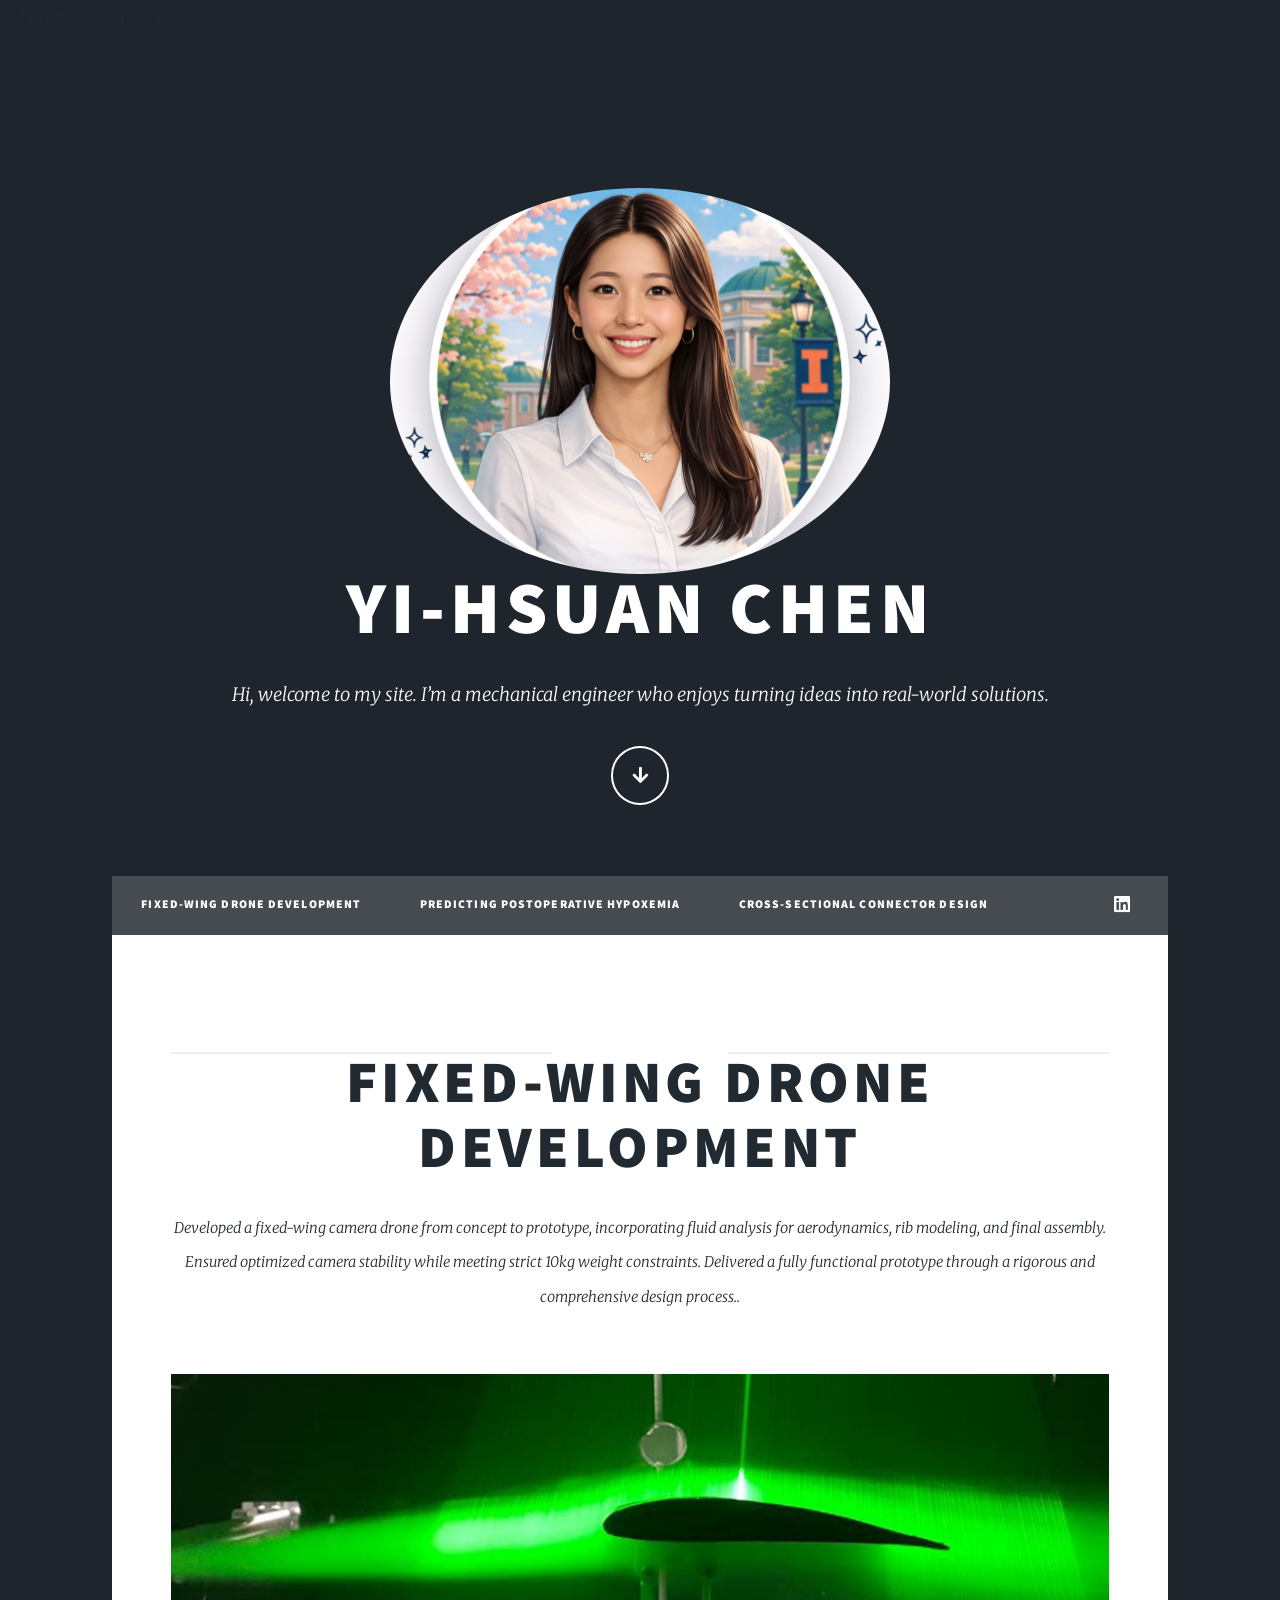
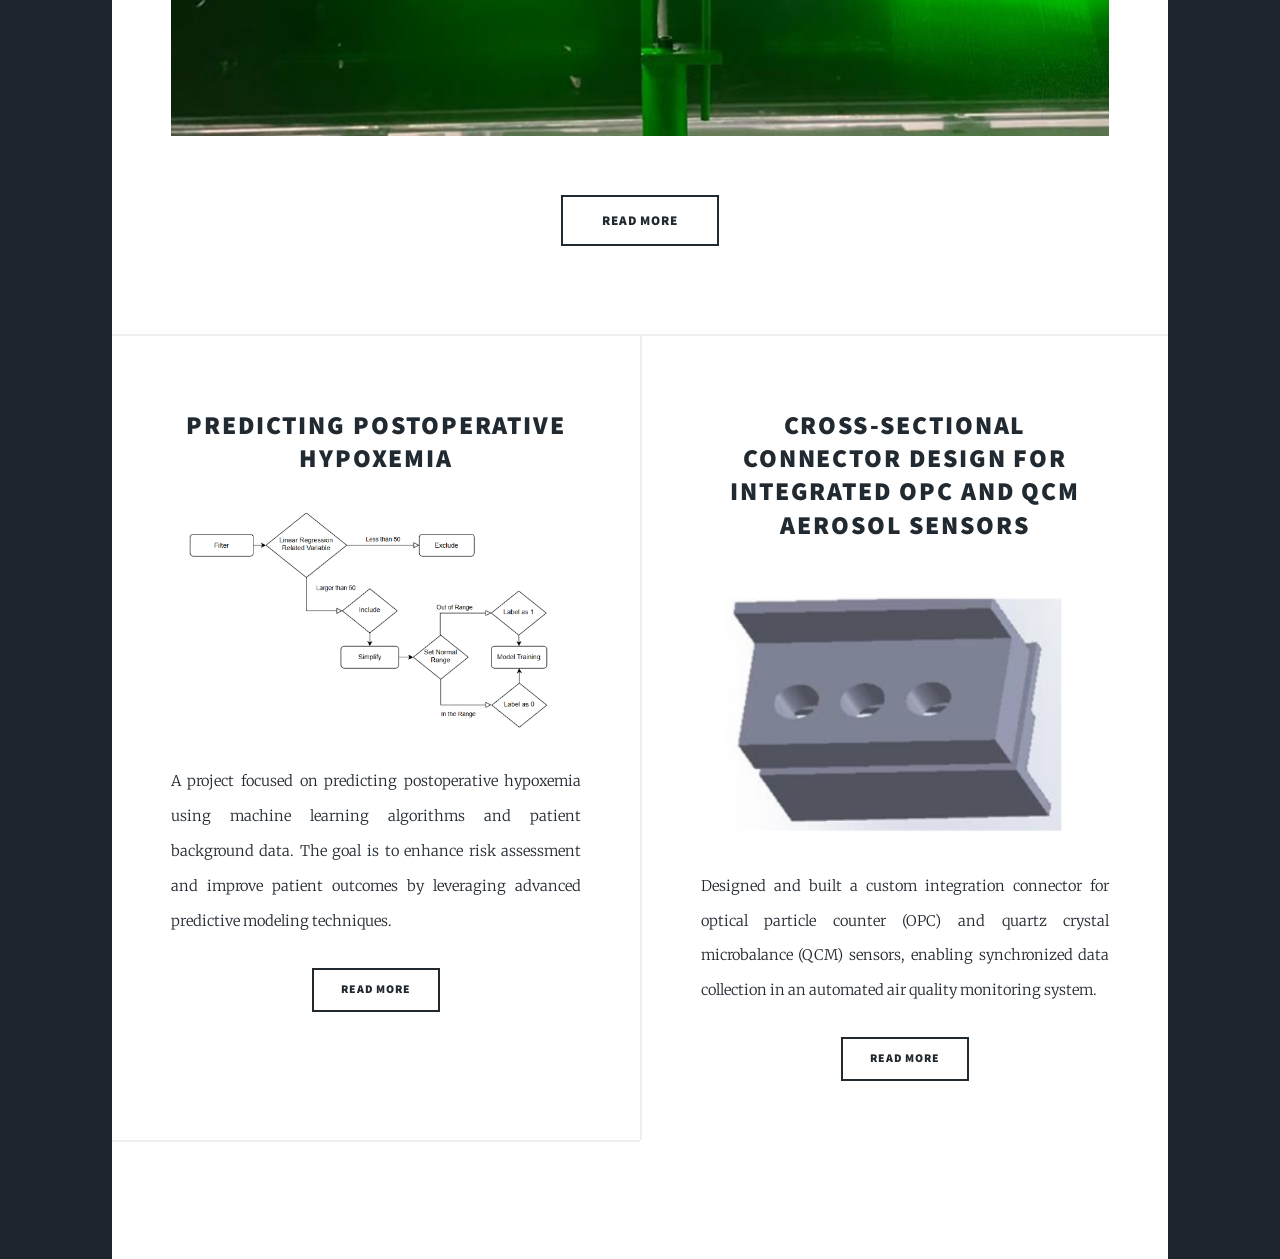
==== index.html @ 24dfb894 "Add files via upload updated" ====
<!DOCTYPE HTML>
<!--
	Massively by HTML5 UP
	html5up.net | @ajlkn
	Free for personal and commercial use under the CCA 3.0 license (html5up.net/license)
-->
Sed magna ipsum faucibus<html>
	<head>
		<title>Massively by HTML5 UP</title>
		<meta charset="utf-8" />
		<meta name="viewport" content="width=device-width, initial-scale=1, user-scalable=no" />
		<link rel="stylesheet" href="assets/css/main.css" />
		<noscript><link rel="stylesheet" href="assets/css/noscript.css" /></noscript>
	</head>
	<body class="is-preload">

		<!-- Wrapper -->

	

				<!-- Intro -->
					<div id="intro">
						<img src="images/me.png" alt="Your Photo" style="width: 500px; height: auto; border-radius: 50%;" />
						<h1>Yi-Hsuan Chen<br />
						</h1>
						<p>Hi, welcome to my site. I’m a mechanical engineer who enjoys turning ideas into real-world solutions. </p>
						<ul class="actions">
							<li><a href="#header" class="button icon solid solo fa-arrow-down scrolly">Continue</a></li>
						</ul>
					</div>

				<!-- Header -->
					<header id="header">
					</header>

				<!-- Nav -->
					<nav id="nav">
						<ul class="links">
							<li><a href="drone.html">Fixed-Wing Drone Development</a></li>
							<li><a href="data.html">Predicting Postoperative Hypoxemia</a></li>
							<li><a href="sensor.html">Cross-Sectional Connector Design</a></li>
						</ul>
						<ul class="icons">
							<li><a href="https://www.linkedin.com/in/yihsuan0chen/" class="icon brands fa-linkedin"><span class="label">Twitter</span></a></li>

						</ul>
					</nav>

				<!-- Main -->
					<div id="main">

						<!-- Featured Post -->
							<article class="post featured">
								<header class="major">
									<span class="date"></span>
									<h2><a href="#">Fixed-Wing Drone Development
										<br />
									</a></h2>
									<p>Developed a fixed-wing camera drone from concept to prototype, incorporating fluid analysis for aerodynamics, rib modeling, and final assembly. Ensured optimized camera stability while meeting strict 10kg weight constraints. Delivered a fully functional prototype through a rigorous and comprehensive design process..</p>
								</header>
								<a href="#" class="image main"><img src="images/pic06(08).png" alt="" /></a>
								<ul class="actions special">
									<li><a href="drone.html" class="button large">Read More</a></li>
								</ul>
							</article>

						<!-- Posts -->
							<section class="posts">
								<article>
									<header>
										<span class="date"></span>
										<h2><a href="#">Predicting Postoperative Hypoxemia<br />
									</a></h2>
									</header>
									<a href="#" class="image fit"><img src="images/pic08.png" alt="" /></a>
									<p>A project focused on predicting postoperative hypoxemia using machine learning algorithms and patient background data. The goal is to enhance risk assessment and improve patient outcomes by leveraging advanced predictive modeling techniques.</p>
									<ul class="actions special">
										<li><a href="data.html" class="button">Read More</a></li>
									</ul>
								</article>
								<article>
									<header>
										<span class="date"></span>
										<h2><a href="#">Cross-Sectional Connector Design for Integrated OPC and QCM Aerosol Sensors
											<br />
										</a></h2>
									</header>
									<a href="#" class="image fit"><img src="images/connector.png" alt="" /></a>
									<p>Designed and built a custom integration connector for optical particle counter (OPC) and quartz crystal microbalance (QCM) 
										sensors, enabling synchronized data collection in an automated air quality monitoring system. </p>
									<ul class="actions special">
										<li><a href="sensor.html" class="button">Read More</a></li>
									</ul>
								</article>
								<article>
									
							</section>



					</div>

				

		<!-- Scripts -->
			<script src="assets/js/jquery.min.js"></script>
			<script src="assets/js/jquery.scrollex.min.js"></script>
			<script src="assets/js/jquery.scrolly.min.js"></script>
			<script src="assets/js/browser.min.js"></script>
			<script src="assets/js/breakpoints.min.js"></script>
			<script src="assets/js/util.js"></script>
			<script src="assets/js/main.js"></script>

	</body>
</html>
---- assets/css/main.css ----
@import url(fontawesome-all.min.css);
@import url("https://fonts.googleapis.com/css?family=Merriweather:300,700,300italic,700italic|Source+Sans+Pro:900");

/*
	Massively by HTML5 UP
	html5up.net | @ajlkn
	Free for personal and commercial use under the CCA 3.0 license (html5up.net/license)
*/

html, body, div, span, applet, object,
iframe, h1, h2, h3, h4, h5, h6, p, blockquote,
pre, a, abbr, acronym, address, big, cite,
code, del, dfn, em, img, ins, kbd, q, s, samp,
small, strike, strong, sub, sup, tt, var, b,
u, i, center, dl, dt, dd, ol, ul, li, fieldset,
form, label, legend, table, caption, tbody,
tfoot, thead, tr, th, td, article, aside,
canvas, details, embed, figure, figcaption,
footer, header, hgroup, menu, nav, output, ruby,
section, summary, time, mark, audio, video {
	margin: 0;
	padding: 0;
	border: 0;
	font-size: 100%;
	font: inherit;
	vertical-align: baseline;}

article, aside, details, figcaption, figure,
footer, header, hgroup, menu, nav, section {
	display: block;}

body {
	line-height: 1;
}

ol, ul {
	list-style: none;
}

blockquote, q {
	quotes: none;
}

	blockquote:before, blockquote:after, q:before, q:after {
		content: '';
		content: none;
	}

table {
	border-collapse: collapse;
	border-spacing: 0;
}

body {
	-webkit-text-size-adjust: none;
}

mark {
	background-color: transparent;
	color: inherit;
}

input::-moz-focus-inner {
	border: 0;
	padding: 0;
}

input, select, textarea {
	-moz-appearance: none;
	-webkit-appearance: none;
	-ms-appearance: none;
	appearance: none;
}

/* Basic */

	@-ms-viewport {
		width: device-width;
	}

	body {
		-ms-overflow-style: scrollbar;
	}

	@media screen and (max-width: 480px) {

		html, body {
			min-width: 320px;
		}

	}

	html {
		box-sizing: border-box;
	}

	*, *:before, *:after {
		box-sizing: inherit;
	}

	body {
		background-color: #1e252d;
	}

		body.is-preload *, body.is-preload *:before, body.is-preload *:after {
			-moz-animation: none !important;
			-webkit-animation: none !important;
			-ms-animation: none !important;
			animation: none !important;
			-moz-transition: none !important;
			-webkit-transition: none !important;
			-ms-transition: none !important;
			transition: none !important;
		}

/* Type */

	html {
		font-size: 16pt;
	}

		@media screen and (max-width: 1680px) {

			html {
				font-size: 12pt;
			}

		}

		@media screen and (max-width: 1280px) {

			html {
				font-size: 11pt;
			}

		}

		@media screen and (max-width: 360px) {

			html {
				font-size: 10pt;
			}

		}

	body {
		color: #212931;
	}

	body, input, select, textarea {
		font-family: "Merriweather", Georgia, serif;
		font-weight: 300;
		font-size: 1rem;
		line-height: 2.375;
	}

	a {
		-moz-transition: color 0.2s ease-in-out, background-color 0.2s ease-in-out, border-color 0.2s ease-in-out, box-shadow 0.2s ease-in-out;
		-webkit-transition: color 0.2s ease-in-out, background-color 0.2s ease-in-out, border-color 0.2s ease-in-out, box-shadow 0.2s ease-in-out;
		-ms-transition: color 0.2s ease-in-out, background-color 0.2s ease-in-out, border-color 0.2s ease-in-out, box-shadow 0.2s ease-in-out;
		transition: color 0.2s ease-in-out, background-color 0.2s ease-in-out, border-color 0.2s ease-in-out, box-shadow 0.2s ease-in-out;
		border-bottom: dotted 1px;
		text-decoration: none;
	}

		a:hover {
			border-bottom-color: transparent;
		}

	strong, b {
		font-weight: 600;
	}

	em, i {
		font-style: italic;
	}

	p {
		text-align: justify;
		margin: 0 0 2rem 0;
	}

	h1, h2, h3, h4, h5, h6 {
		font-family: "Source Sans Pro", Helvetica, sans-serif;
		font-weight: 900;
		line-height: 1.5;
		letter-spacing: 0.075em;
		text-transform: uppercase;
		margin: 0 0 1rem 0;
	}

		h1 a, h2 a, h3 a, h4 a, h5 a, h6 a {
			border-bottom: 0;
			color: inherit;
			text-decoration: none;
		}

	h1 {
		font-size: 4rem;
		line-height: 1.1;
		margin: 0 0 2rem 0;
	}

	h2 {
		font-size: 1.75rem;
		line-height: 1.3;
		margin: 0 0 1.5rem 0;
	}

	h3 {
		font-size: 1.25rem;
		margin: 0 0 1.5rem 0;
	}

	h4 {
		font-size: 1rem;
	}

	h5 {
		font-size: 0.9rem;
	}

	h6 {
		font-size: 0.8rem;
	}

	sub {
		font-size: 0.8rem;
		position: relative;
		top: 0.5rem;
	}

	sup {
		font-size: 0.8rem;
		position: relative;
		top: -0.5rem;
	}

	blockquote {
		border-left: solid 4px;
		font-style: italic;
		margin: 0 0 2rem 0;
		padding: 0.5rem 0 0.5rem 2rem;
	}

	code {
		border: solid 2px;
		font-family: "Courier New", monospace;
		font-size: 0.9rem;
		margin: 0 0.25rem;
		padding: 0.25rem 0.65rem;
	}

	pre {
		-webkit-overflow-scrolling: touch;
		font-family: "Courier New", monospace;
		font-size: 0.9rem;
		margin: 0 0 2rem 0;
	}

		pre code {
			display: block;
			line-height: 1.75;
			padding: 1rem 1.5rem;
			overflow-x: auto;
		}

	hr {
		border: 0;
		border-bottom: solid 2px;
		margin: 3rem 0;
	}

		hr.major {
			margin: 5rem 0;
		}

	.align-left {
		text-align: left;
	}

	.align-center {
		text-align: center;
	}

	.align-right {
		text-align: right;
	}

	input, select, textarea {
		color: #212931;
	}

	a {
		color: #212931;
		border-bottom-color: rgba(33, 41, 49, 0.5);
	}

		a:hover {
			border-bottom-color: transparent;
			color: #18bfef !important;
		}

	strong, b {
		color: #212931;
	}

	h1, h2, h3, h4, h5, h6 {
		color: #212931;
	}

	blockquote {
		border-left-color: #eeeeee;
	}

	code {
		background: rgba(220, 220, 220, 0.25);
		border-color: #eeeeee;
	}

	hr {
		border-bottom-color: #eeeeee;
	}

/* Row */

	.row {
		display: flex;
		flex-wrap: wrap;
		box-sizing: border-box;
		align-items: stretch;
	}

		.row > * {
			box-sizing: border-box;
		}

		.row.gtr-uniform > * > :last-child {
			margin-bottom: 0;
		}

		.row.aln-left {
			justify-content: flex-start;
		}

		.row.aln-center {
			justify-content: center;
		}

		.row.aln-right {
			justify-content: flex-end;
		}

		.row.aln-top {
			align-items: flex-start;
		}

		.row.aln-middle {
			align-items: center;
		}

		.row.aln-bottom {
			align-items: flex-end;
		}

		.row > .imp {
			order: -1;
		}

		.row > .col-1 {
			width: 8.33333%;
		}

		.row > .off-1 {
			margin-left: 8.33333%;
		}

		.row > .col-2 {
			width: 16.66667%;
		}

		.row > .off-2 {
			margin-left: 16.66667%;
		}

		.row > .col-3 {
			width: 25%;
		}

		.row > .off-3 {
			margin-left: 25%;
		}

		.row > .col-4 {
			width: 33.33333%;
		}

		.row > .off-4 {
			margin-left: 33.33333%;
		}

		.row > .col-5 {
			width: 41.66667%;
		}

		.row > .off-5 {
			margin-left: 41.66667%;
		}

		.row > .col-6 {
			width: 50%;
		}

		.row > .off-6 {
			margin-left: 50%;
		}

		.row > .col-7 {
			width: 58.33333%;
		}

		.row > .off-7 {
			margin-left: 58.33333%;
		}

		.row > .col-8 {
			width: 66.66667%;
		}

		.row > .off-8 {
			margin-left: 66.66667%;
		}

		.row > .col-9 {
			width: 75%;
		}

		.row > .off-9 {
			margin-left: 75%;
		}

		.row > .col-10 {
			width: 83.33333%;
		}

		.row > .off-10 {
			margin-left: 83.33333%;
		}

		.row > .col-11 {
			width: 91.66667%;
		}

		.row > .off-11 {
			margin-left: 91.66667%;
		}

		.row > .col-12 {
			width: 100%;
		}

		.row > .off-12 {
			margin-left: 100%;
		}

		.row.gtr-0 {
			margin-top: 0;
			margin-left: 0rem;
		}

			.row.gtr-0 > * {
				padding: 0 0 0 0rem;
			}

			.row.gtr-0.gtr-uniform {
				margin-top: 0rem;
			}

				.row.gtr-0.gtr-uniform > * {
					padding-top: 0rem;
				}

		.row.gtr-25 {
			margin-top: 0;
			margin-left: -0.375rem;
		}

			.row.gtr-25 > * {
				padding: 0 0 0 0.375rem;
			}

			.row.gtr-25.gtr-uniform {
				margin-top: -0.375rem;
			}

				.row.gtr-25.gtr-uniform > * {
					padding-top: 0.375rem;
				}

		.row.gtr-50 {
			margin-top: 0;
			margin-left: -0.75rem;
		}

			.row.gtr-50 > * {
				padding: 0 0 0 0.75rem;
			}

			.row.gtr-50.gtr-uniform {
				margin-top: -0.75rem;
			}

				.row.gtr-50.gtr-uniform > * {
					padding-top: 0.75rem;
				}

		.row {
			margin-top: 0;
			margin-left: -1.5rem;
		}

			.row > * {
				padding: 0 0 0 1.5rem;
			}

			.row.gtr-uniform {
				margin-top: -1.5rem;
			}

				.row.gtr-uniform > * {
					padding-top: 1.5rem;
				}

		.row.gtr-150 {
			margin-top: 0;
			margin-left: -2.25rem;
		}

			.row.gtr-150 > * {
				padding: 0 0 0 2.25rem;
			}

			.row.gtr-150.gtr-uniform {
				margin-top: -2.25rem;
			}

				.row.gtr-150.gtr-uniform > * {
					padding-top: 2.25rem;
				}

		.row.gtr-200 {
			margin-top: 0;
			margin-left: -3rem;
		}

			.row.gtr-200 > * {
				padding: 0 0 0 3rem;
			}

			.row.gtr-200.gtr-uniform {
				margin-top: -3rem;
			}

				.row.gtr-200.gtr-uniform > * {
					padding-top: 3rem;
				}

		@media screen and (max-width: 1680px) {

			.row {
				display: flex;
				flex-wrap: wrap;
				box-sizing: border-box;
				align-items: stretch;
			}

				.row > * {
					box-sizing: border-box;
				}

				.row.gtr-uniform > * > :last-child {
					margin-bottom: 0;
				}

				.row.aln-left {
					justify-content: flex-start;
				}

				.row.aln-center {
					justify-content: center;
				}

				.row.aln-right {
					justify-content: flex-end;
				}

				.row.aln-top {
					align-items: flex-start;
				}

				.row.aln-middle {
					align-items: center;
				}

				.row.aln-bottom {
					align-items: flex-end;
				}

				.row > .imp-xlarge {
					order: -1;
				}

				.row > .col-1-xlarge {
					width: 8.33333%;
				}

				.row > .off-1-xlarge {
					margin-left: 8.33333%;
				}

				.row > .col-2-xlarge {
					width: 16.66667%;
				}

				.row > .off-2-xlarge {
					margin-left: 16.66667%;
				}

				.row > .col-3-xlarge {
					width: 25%;
				}

				.row > .off-3-xlarge {
					margin-left: 25%;
				}

				.row > .col-4-xlarge {
					width: 33.33333%;
				}

				.row > .off-4-xlarge {
					margin-left: 33.33333%;
				}

				.row > .col-5-xlarge {
					width: 41.66667%;
				}

				.row > .off-5-xlarge {
					margin-left: 41.66667%;
				}

				.row > .col-6-xlarge {
					width: 50%;
				}

				.row > .off-6-xlarge {
					margin-left: 50%;
				}

				.row > .col-7-xlarge {
					width: 58.33333%;
				}

				.row > .off-7-xlarge {
					margin-left: 58.33333%;
				}

				.row > .col-8-xlarge {
					width: 66.66667%;
				}

				.row > .off-8-xlarge {
					margin-left: 66.66667%;
				}

				.row > .col-9-xlarge {
					width: 75%;
				}

				.row > .off-9-xlarge {
					margin-left: 75%;
				}

				.row > .col-10-xlarge {
					width: 83.33333%;
				}

				.row > .off-10-xlarge {
					margin-left: 83.33333%;
				}

				.row > .col-11-xlarge {
					width: 91.66667%;
				}

				.row > .off-11-xlarge {
					margin-left: 91.66667%;
				}

				.row > .col-12-xlarge {
					width: 100%;
				}

				.row > .off-12-xlarge {
					margin-left: 100%;
				}

				.row.gtr-0 {
					margin-top: 0;
					margin-left: 0rem;
				}

					.row.gtr-0 > * {
						padding: 0 0 0 0rem;
					}

					.row.gtr-0.gtr-uniform {
						margin-top: 0rem;
					}

						.row.gtr-0.gtr-uniform > * {
							padding-top: 0rem;
						}

				.row.gtr-25 {
					margin-top: 0;
					margin-left: -0.375rem;
				}

					.row.gtr-25 > * {
						padding: 0 0 0 0.375rem;
					}

					.row.gtr-25.gtr-uniform {
						margin-top: -0.375rem;
					}

						.row.gtr-25.gtr-uniform > * {
							padding-top: 0.375rem;
						}

				.row.gtr-50 {
					margin-top: 0;
					margin-left: -0.75rem;
				}

					.row.gtr-50 > * {
						padding: 0 0 0 0.75rem;
					}

					.row.gtr-50.gtr-uniform {
						margin-top: -0.75rem;
					}

						.row.gtr-50.gtr-uniform > * {
							padding-top: 0.75rem;
						}

				.row {
					margin-top: 0;
					margin-left: -1.5rem;
				}

					.row > * {
						padding: 0 0 0 1.5rem;
					}

					.row.gtr-uniform {
						margin-top: -1.5rem;
					}

						.row.gtr-uniform > * {
							padding-top: 1.5rem;
						}

				.row.gtr-150 {
					margin-top: 0;
					margin-left: -2.25rem;
				}

					.row.gtr-150 > * {
						padding: 0 0 0 2.25rem;
					}

					.row.gtr-150.gtr-uniform {
						margin-top: -2.25rem;
					}

						.row.gtr-150.gtr-uniform > * {
							padding-top: 2.25rem;
						}

				.row.gtr-200 {
					margin-top: 0;
					margin-left: -3rem;
				}

					.row.gtr-200 > * {
						padding: 0 0 0 3rem;
					}

					.row.gtr-200.gtr-uniform {
						margin-top: -3rem;
					}

						.row.gtr-200.gtr-uniform > * {
							padding-top: 3rem;
						}

		}

		@media screen and (max-width: 1280px) {

			.row {
				display: flex;
				flex-wrap: wrap;
				box-sizing: border-box;
				align-items: stretch;
			}

				.row > * {
					box-sizing: border-box;
				}

				.row.gtr-uniform > * > :last-child {
					margin-bottom: 0;
				}

				.row.aln-left {
					justify-content: flex-start;
				}

				.row.aln-center {
					justify-content: center;
				}

				.row.aln-right {
					justify-content: flex-end;
				}

				.row.aln-top {
					align-items: flex-start;
				}

				.row.aln-middle {
					align-items: center;
				}

				.row.aln-bottom {
					align-items: flex-end;
				}

				.row > .imp-large {
					order: -1;
				}

				.row > .col-1-large {
					width: 8.33333%;
				}

				.row > .off-1-large {
					margin-left: 8.33333%;
				}

				.row > .col-2-large {
					width: 16.66667%;
				}

				.row > .off-2-large {
					margin-left: 16.66667%;
				}

				.row > .col-3-large {
					width: 25%;
				}

				.row > .off-3-large {
					margin-left: 25%;
				}

				.row > .col-4-large {
					width: 33.33333%;
				}

				.row > .off-4-large {
					margin-left: 33.33333%;
				}

				.row > .col-5-large {
					width: 41.66667%;
				}

				.row > .off-5-large {
					margin-left: 41.66667%;
				}

				.row > .col-6-large {
					width: 50%;
				}

				.row > .off-6-large {
					margin-left: 50%;
				}

				.row > .col-7-large {
					width: 58.33333%;
				}

				.row > .off-7-large {
					margin-left: 58.33333%;
				}

				.row > .col-8-large {
					width: 66.66667%;
				}

				.row > .off-8-large {
					margin-left: 66.66667%;
				}

				.row > .col-9-large {
					width: 75%;
				}

				.row > .off-9-large {
					margin-left: 75%;
				}

				.row > .col-10-large {
					width: 83.33333%;
				}

				.row > .off-10-large {
					margin-left: 83.33333%;
				}

				.row > .col-11-large {
					width: 91.66667%;
				}

				.row > .off-11-large {
					margin-left: 91.66667%;
				}

				.row > .col-12-large {
					width: 100%;
				}

				.row > .off-12-large {
					margin-left: 100%;
				}

				.row.gtr-0 {
					margin-top: 0;
					margin-left: 0rem;
				}

					.row.gtr-0 > * {
						padding: 0 0 0 0rem;
					}

					.row.gtr-0.gtr-uniform {
						margin-top: 0rem;
					}

						.row.gtr-0.gtr-uniform > * {
							padding-top: 0rem;
						}

				.row.gtr-25 {
					margin-top: 0;
					margin-left: -0.375rem;
				}

					.row.gtr-25 > * {
						padding: 0 0 0 0.375rem;
					}

					.row.gtr-25.gtr-uniform {
						margin-top: -0.375rem;
					}

						.row.gtr-25.gtr-uniform > * {
							padding-top: 0.375rem;
						}

				.row.gtr-50 {
					margin-top: 0;
					margin-left: -0.75rem;
				}

					.row.gtr-50 > * {
						padding: 0 0 0 0.75rem;
					}

					.row.gtr-50.gtr-uniform {
						margin-top: -0.75rem;
					}

						.row.gtr-50.gtr-uniform > * {
							padding-top: 0.75rem;
						}

				.row {
					margin-top: 0;
					margin-left: -1.5rem;
				}

					.row > * {
						padding: 0 0 0 1.5rem;
					}

					.row.gtr-uniform {
						margin-top: -1.5rem;
					}

						.row.gtr-uniform > * {
							padding-top: 1.5rem;
						}

				.row.gtr-150 {
					margin-top: 0;
					margin-left: -2.25rem;
				}

					.row.gtr-150 > * {
						padding: 0 0 0 2.25rem;
					}

					.row.gtr-150.gtr-uniform {
						margin-top: -2.25rem;
					}

						.row.gtr-150.gtr-uniform > * {
							padding-top: 2.25rem;
						}

				.row.gtr-200 {
					margin-top: 0;
					margin-left: -3rem;
				}

					.row.gtr-200 > * {
						padding: 0 0 0 3rem;
					}

					.row.gtr-200.gtr-uniform {
						margin-top: -3rem;
					}

						.row.gtr-200.gtr-uniform > * {
							padding-top: 3rem;
						}

		}

		@media screen and (max-width: 980px) {

			.row {
				display: flex;
				flex-wrap: wrap;
				box-sizing: border-box;
				align-items: stretch;
			}

				.row > * {
					box-sizing: border-box;
				}

				.row.gtr-uniform > * > :last-child {
					margin-bottom: 0;
				}

				.row.aln-left {
					justify-content: flex-start;
				}

				.row.aln-center {
					justify-content: center;
				}

				.row.aln-right {
					justify-content: flex-end;
				}

				.row.aln-top {
					align-items: flex-start;
				}

				.row.aln-middle {
					align-items: center;
				}

				.row.aln-bottom {
					align-items: flex-end;
				}

				.row > .imp-medium {
					order: -1;
				}

				.row > .col-1-medium {
					width: 8.33333%;
				}

				.row > .off-1-medium {
					margin-left: 8.33333%;
				}

				.row > .col-2-medium {
					width: 16.66667%;
				}

				.row > .off-2-medium {
					margin-left: 16.66667%;
				}

				.row > .col-3-medium {
					width: 25%;
				}

				.row > .off-3-medium {
					margin-left: 25%;
				}

				.row > .col-4-medium {
					width: 33.33333%;
				}

				.row > .off-4-medium {
					margin-left: 33.33333%;
				}

				.row > .col-5-medium {
					width: 41.66667%;
				}

				.row > .off-5-medium {
					margin-left: 41.66667%;
				}

				.row > .col-6-medium {
					width: 50%;
				}

				.row > .off-6-medium {
					margin-left: 50%;
				}

				.row > .col-7-medium {
					width: 58.33333%;
				}

				.row > .off-7-medium {
					margin-left: 58.33333%;
				}

				.row > .col-8-medium {
					width: 66.66667%;
				}

				.row > .off-8-medium {
					margin-left: 66.66667%;
				}

				.row > .col-9-medium {
					width: 75%;
				}

				.row > .off-9-medium {
					margin-left: 75%;
				}

				.row > .col-10-medium {
					width: 83.33333%;
				}

				.row > .off-10-medium {
					margin-left: 83.33333%;
				}

				.row > .col-11-medium {
					width: 91.66667%;
				}

				.row > .off-11-medium {
					margin-left: 91.66667%;
				}

				.row > .col-12-medium {
					width: 100%;
				}

				.row > .off-12-medium {
					margin-left: 100%;
				}

				.row.gtr-0 {
					margin-top: 0;
					margin-left: 0rem;
				}

					.row.gtr-0 > * {
						padding: 0 0 0 0rem;
					}

					.row.gtr-0.gtr-uniform {
						margin-top: 0rem;
					}

						.row.gtr-0.gtr-uniform > * {
							padding-top: 0rem;
						}

				.row.gtr-25 {
					margin-top: 0;
					margin-left: -0.375rem;
				}

					.row.gtr-25 > * {
						padding: 0 0 0 0.375rem;
					}

					.row.gtr-25.gtr-uniform {
						margin-top: -0.375rem;
					}

						.row.gtr-25.gtr-uniform > * {
							padding-top: 0.375rem;
						}

				.row.gtr-50 {
					margin-top: 0;
					margin-left: -0.75rem;
				}

					.row.gtr-50 > * {
						padding: 0 0 0 0.75rem;
					}

					.row.gtr-50.gtr-uniform {
						margin-top: -0.75rem;
					}

						.row.gtr-50.gtr-uniform > * {
							padding-top: 0.75rem;
						}

				.row {
					margin-top: 0;
					margin-left: -1.5rem;
				}

					.row > * {
						padding: 0 0 0 1.5rem;
					}

					.row.gtr-uniform {
						margin-top: -1.5rem;
					}

						.row.gtr-uniform > * {
							padding-top: 1.5rem;
						}

				.row.gtr-150 {
					margin-top: 0;
					margin-left: -2.25rem;
				}

					.row.gtr-150 > * {
						padding: 0 0 0 2.25rem;
					}

					.row.gtr-150.gtr-uniform {
						margin-top: -2.25rem;
					}

						.row.gtr-150.gtr-uniform > * {
							padding-top: 2.25rem;
						}

				.row.gtr-200 {
					margin-top: 0;
					margin-left: -3rem;
				}

					.row.gtr-200 > * {
						padding: 0 0 0 3rem;
					}

					.row.gtr-200.gtr-uniform {
						margin-top: -3rem;
					}

						.row.gtr-200.gtr-uniform > * {
							padding-top: 3rem;
						}

		}

		@media screen and (max-width: 736px) {

			.row {
				display: flex;
				flex-wrap: wrap;
				box-sizing: border-box;
				align-items: stretch;
			}

				.row > * {
					box-sizing: border-box;
				}

				.row.gtr-uniform > * > :last-child {
					margin-bottom: 0;
				}

				.row.aln-left {
					justify-content: flex-start;
				}

				.row.aln-center {
					justify-content: center;
				}

				.row.aln-right {
					justify-content: flex-end;
				}

				.row.aln-top {
					align-items: flex-start;
				}

				.row.aln-middle {
					align-items: center;
				}

				.row.aln-bottom {
					align-items: flex-end;
				}

				.row > .imp-small {
					order: -1;
				}

				.row > .col-1-small {
					width: 8.33333%;
				}

				.row > .off-1-small {
					margin-left: 8.33333%;
				}

				.row > .col-2-small {
					width: 16.66667%;
				}

				.row > .off-2-small {
					margin-left: 16.66667%;
				}

				.row > .col-3-small {
					width: 25%;
				}

				.row > .off-3-small {
					margin-left: 25%;
				}

				.row > .col-4-small {
					width: 33.33333%;
				}

				.row > .off-4-small {
					margin-left: 33.33333%;
				}

				.row > .col-5-small {
					width: 41.66667%;
				}

				.row > .off-5-small {
					margin-left: 41.66667%;
				}

				.row > .col-6-small {
					width: 50%;
				}

				.row > .off-6-small {
					margin-left: 50%;
				}

				.row > .col-7-small {
					width: 58.33333%;
				}

				.row > .off-7-small {
					margin-left: 58.33333%;
				}

				.row > .col-8-small {
					width: 66.66667%;
				}

				.row > .off-8-small {
					margin-left: 66.66667%;
				}

				.row > .col-9-small {
					width: 75%;
				}

				.row > .off-9-small {
					margin-left: 75%;
				}

				.row > .col-10-small {
					width: 83.33333%;
				}

				.row > .off-10-small {
					margin-left: 83.33333%;
				}

				.row > .col-11-small {
					width: 91.66667%;
				}

				.row > .off-11-small {
					margin-left: 91.66667%;
				}

				.row > .col-12-small {
					width: 100%;
				}

				.row > .off-12-small {
					margin-left: 100%;
				}

				.row.gtr-0 {
					margin-top: 0;
					margin-left: 0rem;
				}

					.row.gtr-0 > * {
						padding: 0 0 0 0rem;
					}

					.row.gtr-0.gtr-uniform {
						margin-top: 0rem;
					}

						.row.gtr-0.gtr-uniform > * {
							padding-top: 0rem;
						}

				.row.gtr-25 {
					margin-top: 0;
					margin-left: -0.375rem;
				}

					.row.gtr-25 > * {
						padding: 0 0 0 0.375rem;
					}

					.row.gtr-25.gtr-uniform {
						margin-top: -0.375rem;
					}

						.row.gtr-25.gtr-uniform > * {
							padding-top: 0.375rem;
						}

				.row.gtr-50 {
					margin-top: 0;
					margin-left: -0.75rem;
				}

					.row.gtr-50 > * {
						padding: 0 0 0 0.75rem;
					}

					.row.gtr-50.gtr-uniform {
						margin-top: -0.75rem;
					}

						.row.gtr-50.gtr-uniform > * {
							padding-top: 0.75rem;
						}

				.row {
					margin-top: 0;
					margin-left: -1.5rem;
				}

					.row > * {
						padding: 0 0 0 1.5rem;
					}

					.row.gtr-uniform {
						margin-top: -1.5rem;
					}

						.row.gtr-uniform > * {
							padding-top: 1.5rem;
						}

				.row.gtr-150 {
					margin-top: 0;
					margin-left: -2.25rem;
				}

					.row.gtr-150 > * {
						padding: 0 0 0 2.25rem;
					}

					.row.gtr-150.gtr-uniform {
						margin-top: -2.25rem;
					}

						.row.gtr-150.gtr-uniform > * {
							padding-top: 2.25rem;
						}

				.row.gtr-200 {
					margin-top: 0;
					margin-left: -3rem;
				}

					.row.gtr-200 > * {
						padding: 0 0 0 3rem;
					}

					.row.gtr-200.gtr-uniform {
						margin-top: -3rem;
					}

						.row.gtr-200.gtr-uniform > * {
							padding-top: 3rem;
						}

		}

		@media screen and (max-width: 480px) {

			.row {
				display: flex;
				flex-wrap: wrap;
				box-sizing: border-box;
				align-items: stretch;
			}

				.row > * {
					box-sizing: border-box;
				}

				.row.gtr-uniform > * > :last-child {
					margin-bottom: 0;
				}

				.row.aln-left {
					justify-content: flex-start;
				}

				.row.aln-center {
					justify-content: center;
				}

				.row.aln-right {
					justify-content: flex-end;
				}

				.row.aln-top {
					align-items: flex-start;
				}

				.row.aln-middle {
					align-items: center;
				}

				.row.aln-bottom {
					align-items: flex-end;
				}

				.row > .imp-xsmall {
					order: -1;
				}

				.row > .col-1-xsmall {
					width: 8.33333%;
				}

				.row > .off-1-xsmall {
					margin-left: 8.33333%;
				}

				.row > .col-2-xsmall {
					width: 16.66667%;
				}

				.row > .off-2-xsmall {
					margin-left: 16.66667%;
				}

				.row > .col-3-xsmall {
					width: 25%;
				}

				.row > .off-3-xsmall {
					margin-left: 25%;
				}

				.row > .col-4-xsmall {
					width: 33.33333%;
				}

				.row > .off-4-xsmall {
					margin-left: 33.33333%;
				}

				.row > .col-5-xsmall {
					width: 41.66667%;
				}

				.row > .off-5-xsmall {
					margin-left: 41.66667%;
				}

				.row > .col-6-xsmall {
					width: 50%;
				}

				.row > .off-6-xsmall {
					margin-left: 50%;
				}

				.row > .col-7-xsmall {
					width: 58.33333%;
				}

				.row > .off-7-xsmall {
					margin-left: 58.33333%;
				}

				.row > .col-8-xsmall {
					width: 66.66667%;
				}

				.row > .off-8-xsmall {
					margin-left: 66.66667%;
				}

				.row > .col-9-xsmall {
					width: 75%;
				}

				.row > .off-9-xsmall {
					margin-left: 75%;
				}

				.row > .col-10-xsmall {
					width: 83.33333%;
				}

				.row > .off-10-xsmall {
					margin-left: 83.33333%;
				}

				.row > .col-11-xsmall {
					width: 91.66667%;
				}

				.row > .off-11-xsmall {
					margin-left: 91.66667%;
				}

				.row > .col-12-xsmall {
					width: 100%;
				}

				.row > .off-12-xsmall {
					margin-left: 100%;
				}

				.row.gtr-0 {
					margin-top: 0;
					margin-left: 0rem;
				}

					.row.gtr-0 > * {
						padding: 0 0 0 0rem;
					}

					.row.gtr-0.gtr-uniform {
						margin-top: 0rem;
					}

						.row.gtr-0.gtr-uniform > * {
							padding-top: 0rem;
						}

				.row.gtr-25 {
					margin-top: 0;
					margin-left: -0.375rem;
				}

					.row.gtr-25 > * {
						padding: 0 0 0 0.375rem;
					}

					.row.gtr-25.gtr-uniform {
						margin-top: -0.375rem;
					}

						.row.gtr-25.gtr-uniform > * {
							padding-top: 0.375rem;
						}

				.row.gtr-50 {
					margin-top: 0;
					margin-left: -0.75rem;
				}

					.row.gtr-50 > * {
						padding: 0 0 0 0.75rem;
					}

					.row.gtr-50.gtr-uniform {
						margin-top: -0.75rem;
					}

						.row.gtr-50.gtr-uniform > * {
							padding-top: 0.75rem;
						}

				.row {
					margin-top: 0;
					margin-left: -1.5rem;
				}

					.row > * {
						padding: 0 0 0 1.5rem;
					}

					.row.gtr-uniform {
						margin-top: -1.5rem;
					}

						.row.gtr-uniform > * {
							padding-top: 1.5rem;
						}

				.row.gtr-150 {
					margin-top: 0;
					margin-left: -2.25rem;
				}

					.row.gtr-150 > * {
						padding: 0 0 0 2.25rem;
					}

					.row.gtr-150.gtr-uniform {
						margin-top: -2.25rem;
					}

						.row.gtr-150.gtr-uniform > * {
							padding-top: 2.25rem;
						}

				.row.gtr-200 {
					margin-top: 0;
					margin-left: -3rem;
				}

					.row.gtr-200 > * {
						padding: 0 0 0 3rem;
					}

					.row.gtr-200.gtr-uniform {
						margin-top: -3rem;
					}

						.row.gtr-200.gtr-uniform > * {
							padding-top: 3rem;
						}

		}

		@media screen and (max-width: 360px) {

			.row {
				display: flex;
				flex-wrap: wrap;
				box-sizing: border-box;
				align-items: stretch;
			}

				.row > * {
					box-sizing: border-box;
				}

				.row.gtr-uniform > * > :last-child {
					margin-bottom: 0;
				}

				.row.aln-left {
					justify-content: flex-start;
				}

				.row.aln-center {
					justify-content: center;
				}

				.row.aln-right {
					justify-content: flex-end;
				}

				.row.aln-top {
					align-items: flex-start;
				}

				.row.aln-middle {
					align-items: center;
				}

				.row.aln-bottom {
					align-items: flex-end;
				}

				.row > .imp-xxsmall {
					order: -1;
				}

				.row > .col-1-xxsmall {
					width: 8.33333%;
				}

				.row > .off-1-xxsmall {
					margin-left: 8.33333%;
				}

				.row > .col-2-xxsmall {
					width: 16.66667%;
				}

				.row > .off-2-xxsmall {
					margin-left: 16.66667%;
				}

				.row > .col-3-xxsmall {
					width: 25%;
				}

				.row > .off-3-xxsmall {
					margin-left: 25%;
				}

				.row > .col-4-xxsmall {
					width: 33.33333%;
				}

				.row > .off-4-xxsmall {
					margin-left: 33.33333%;
				}

				.row > .col-5-xxsmall {
					width: 41.66667%;
				}

				.row > .off-5-xxsmall {
					margin-left: 41.66667%;
				}

				.row > .col-6-xxsmall {
					width: 50%;
				}

				.row > .off-6-xxsmall {
					margin-left: 50%;
				}

				.row > .col-7-xxsmall {
					width: 58.33333%;
				}

				.row > .off-7-xxsmall {
					margin-left: 58.33333%;
				}

				.row > .col-8-xxsmall {
					width: 66.66667%;
				}

				.row > .off-8-xxsmall {
					margin-left: 66.66667%;
				}

				.row > .col-9-xxsmall {
					width: 75%;
				}

				.row > .off-9-xxsmall {
					margin-left: 75%;
				}

				.row > .col-10-xxsmall {
					width: 83.33333%;
				}

				.row > .off-10-xxsmall {
					margin-left: 83.33333%;
				}

				.row > .col-11-xxsmall {
					width: 91.66667%;
				}

				.row > .off-11-xxsmall {
					margin-left: 91.66667%;
				}

				.row > .col-12-xxsmall {
					width: 100%;
				}

				.row > .off-12-xxsmall {
					margin-left: 100%;
				}

				.row.gtr-0 {
					margin-top: 0;
					margin-left: 0rem;
				}

					.row.gtr-0 > * {
						padding: 0 0 0 0rem;
					}

					.row.gtr-0.gtr-uniform {
						margin-top: 0rem;
					}

						.row.gtr-0.gtr-uniform > * {
							padding-top: 0rem;
						}

				.row.gtr-25 {
					margin-top: 0;
					margin-left: -0.375rem;
				}

					.row.gtr-25 > * {
						padding: 0 0 0 0.375rem;
					}

					.row.gtr-25.gtr-uniform {
						margin-top: -0.375rem;
					}

						.row.gtr-25.gtr-uniform > * {
							padding-top: 0.375rem;
						}

				.row.gtr-50 {
					margin-top: 0;
					margin-left: -0.75rem;
				}

					.row.gtr-50 > * {
						padding: 0 0 0 0.75rem;
					}

					.row.gtr-50.gtr-uniform {
						margin-top: -0.75rem;
					}

						.row.gtr-50.gtr-uniform > * {
							padding-top: 0.75rem;
						}

				.row {
					margin-top: 0;
					margin-left: -1.5rem;
				}

					.row > * {
						padding: 0 0 0 1.5rem;
					}

					.row.gtr-uniform {
						margin-top: -1.5rem;
					}

						.row.gtr-uniform > * {
							padding-top: 1.5rem;
						}

				.row.gtr-150 {
					margin-top: 0;
					margin-left: -2.25rem;
				}

					.row.gtr-150 > * {
						padding: 0 0 0 2.25rem;
					}

					.row.gtr-150.gtr-uniform {
						margin-top: -2.25rem;
					}

						.row.gtr-150.gtr-uniform > * {
							padding-top: 2.25rem;
						}

				.row.gtr-200 {
					margin-top: 0;
					margin-left: -3rem;
				}

					.row.gtr-200 > * {
						padding: 0 0 0 3rem;
					}

					.row.gtr-200.gtr-uniform {
						margin-top: -3rem;
					}

						.row.gtr-200.gtr-uniform > * {
							padding-top: 3rem;
						}

		}

/* Box */

	.box {
		border: solid 2px;
		margin-bottom: 2rem;
		padding: 1.5rem;
	}

		.box > :last-child,
		.box > :last-child > :last-child,
		.box > :last-child > :last-child > :last-child {
			margin-bottom: 0;
		}

		.box.alt {
			border: 0;
			border-radius: 0;
			padding: 0;
		}

	.box {
		border-color: #eeeeee;
	}

/* Button */

	input[type="submit"],
	input[type="reset"],
	input[type="button"],
	button,
	.button {
		-moz-appearance: none;
		-webkit-appearance: none;
		-ms-appearance: none;
		appearance: none;
		-moz-transition: background-color 0.2s ease-in-out, box-shadow 0.2s ease-in-out, color 0.2s ease-in-out;
		-webkit-transition: background-color 0.2s ease-in-out, box-shadow 0.2s ease-in-out, color 0.2s ease-in-out;
		-ms-transition: background-color 0.2s ease-in-out, box-shadow 0.2s ease-in-out, color 0.2s ease-in-out;
		transition: background-color 0.2s ease-in-out, box-shadow 0.2s ease-in-out, color 0.2s ease-in-out;
		border: 0;
		border-radius: 0;
		cursor: pointer;
		display: inline-block;
		font-family: "Source Sans Pro", Helvetica, sans-serif;
		font-size: 0.8rem;
		font-weight: 900;
		letter-spacing: 0.075em;
		height: 3rem;
		line-height: 3rem;
		padding: 0 2rem;
		text-align: center;
		text-decoration: none;
		text-transform: uppercase;
		white-space: nowrap;
	}

		input[type="submit"].icon:before,
		input[type="reset"].icon:before,
		input[type="button"].icon:before,
		button.icon:before,
		.button.icon:before {
			margin-right: 0.5rem;
		}

		input[type="submit"].icon.solo,
		input[type="reset"].icon.solo,
		input[type="button"].icon.solo,
		button.icon.solo,
		.button.icon.solo {
			position: relative;
			width: 4rem;
			height: 4rem;
			line-height: 4rem;
			border-radius: 4rem;
			text-indent: 4rem;
			overflow: hidden;
			padding: 0;
			white-space: nowrap;
		}

			input[type="submit"].icon.solo:before,
			input[type="reset"].icon.solo:before,
			input[type="button"].icon.solo:before,
			button.icon.solo:before,
			.button.icon.solo:before {
				position: absolute;
				display: block;
				top: 0;
				left: 0;
				width: inherit;
				height: inherit;
				line-height: inherit;
				font-size: 1.25rem;
				margin-right: 0;
				text-align: center;
				text-indent: 0;
			}

		input[type="submit"].fit,
		input[type="reset"].fit,
		input[type="button"].fit,
		button.fit,
		.button.fit {
			width: 100%;
		}

		input[type="submit"].small,
		input[type="reset"].small,
		input[type="button"].small,
		button.small,
		.button.small {
			font-size: 0.7rem;
			height: 2.5rem;
			line-height: 2.5rem;
			padding: 0 1.5rem;
		}

		input[type="submit"].large,
		input[type="reset"].large,
		input[type="button"].large,
		button.large,
		.button.large {
			font-size: 0.9rem;
			height: 3.5rem;
			line-height: 3.5rem;
			padding: 0 2.75rem;
		}

		@media screen and (max-width: 980px) {

			input[type="submit"],
			input[type="reset"],
			input[type="button"],
			button,
			.button {
				font-size: 0.9rem;
				height: 3.25rem;
				line-height: 3.25rem;
			}

				input[type="submit"].large,
				input[type="reset"].large,
				input[type="button"].large,
				button.large,
				.button.large {
					font-size: 1rem;
					height: 3.75rem;
					line-height: 3.75rem;
				}

		}

		input[type="submit"].disabled, input[type="submit"]:disabled,
		input[type="reset"].disabled,
		input[type="reset"]:disabled,
		input[type="button"].disabled,
		input[type="button"]:disabled,
		button.disabled,
		button:disabled,
		.button.disabled,
		.button:disabled {
			pointer-events: none;
			opacity: 0.25;
		}

	input[type="submit"],
	input[type="reset"],
	input[type="button"],
	button,
	.button {
		background-color: transparent;
		box-shadow: inset 0 0 0 2px #212931;
		color: #212931 !important;
	}

		input[type="submit"]:hover,
		input[type="reset"]:hover,
		input[type="button"]:hover,
		button:hover,
		.button:hover {
			box-shadow: inset 0 0 0 2px #18bfef;
			color: #18bfef !important;
		}

		input[type="submit"].primary,
		input[type="reset"].primary,
		input[type="button"].primary,
		button.primary,
		.button.primary {
			background-color: #212931;
			box-shadow: none;
			color: #ffffff !important;
		}

			input[type="submit"].primary:hover,
			input[type="reset"].primary:hover,
			input[type="button"].primary:hover,
			button.primary:hover,
			.button.primary:hover {
				background-color: #18bfef;
			}

/* Form */

	form {
		margin: 0 0 2rem 0;
	}

		form > :last-child {
			margin-bottom: 0;
		}

		form > .fields {
			display: -moz-flex;
			display: -webkit-flex;
			display: -ms-flex;
			display: flex;
			-moz-flex-wrap: wrap;
			-webkit-flex-wrap: wrap;
			-ms-flex-wrap: wrap;
			flex-wrap: wrap;
			width: calc(100% + 3rem);
			margin: -1.5rem 0 2rem -1.5rem;
		}

			form > .fields > .field {
				-moz-flex-grow: 0;
				-webkit-flex-grow: 0;
				-ms-flex-grow: 0;
				flex-grow: 0;
				-moz-flex-shrink: 0;
				-webkit-flex-shrink: 0;
				-ms-flex-shrink: 0;
				flex-shrink: 0;
				padding: 1.5rem 0 0 1.5rem;
				width: calc(100% - 1.5rem);
			}

				form > .fields > .field.half {
					width: calc(50% - 0.75rem);
				}

				form > .fields > .field.third {
					width: calc(100%/3 - 0.5rem);
				}

				form > .fields > .field.quarter {
					width: calc(25% - 0.375rem);
				}

		@media screen and (max-width: 480px) {

			form > .fields {
				width: calc(100% + 3rem);
				margin: -1.5rem 0 2rem -1.5rem;
			}

				form > .fields > .field {
					padding: 1.5rem 0 0 1.5rem;
					width: calc(100% - 1.5rem);
				}

					form > .fields > .field.half {
						width: calc(100% - 1.5rem);
					}

					form > .fields > .field.third {
						width: calc(100% - 1.5rem);
					}

					form > .fields > .field.quarter {
						width: calc(100% - 1.5rem);
					}

		}

	label {
		display: block;
		font-family: "Source Sans Pro", Helvetica, sans-serif;
		font-weight: 900;
		line-height: 1.5;
		letter-spacing: 0.075em;
		font-size: 0.8rem;
		text-transform: uppercase;
		margin: 0 0 0.75rem 0;
	}

		@media screen and (max-width: 980px) {

			label {
				font-size: 0.9rem;
			}

		}

	input[type="text"],
	input[type="password"],
	input[type="email"],
	select,
	textarea {
		-moz-appearance: none;
		-webkit-appearance: none;
		-ms-appearance: none;
		appearance: none;
		background: transparent;
		border-radius: 0;
		border: solid 2px;
		color: inherit;
		display: block;
		outline: 0;
		padding: 0 1rem;
		text-decoration: none;
		width: 100%;
	}

		input[type="text"]:invalid,
		input[type="password"]:invalid,
		input[type="email"]:invalid,
		select:invalid,
		textarea:invalid {
			box-shadow: none;
		}

	select {
		background-size: 1.25rem;
		background-repeat: no-repeat;
		background-position: calc(100% - 1rem) center;
		height: 3rem;
		padding-right: 3rem;
		text-overflow: ellipsis;
	}

		select:focus::-ms-value {
			background-color: transparent;
		}

		select::-ms-expand {
			display: none;
		}

	input[type="text"],
	input[type="password"],
	input[type="email"],
	select {
		height: 3rem;
	}

	textarea {
		padding: 0.75rem 1rem;
	}

	input[type="checkbox"],
	input[type="radio"] {
		-moz-appearance: none;
		-webkit-appearance: none;
		-ms-appearance: none;
		appearance: none;
		display: block;
		float: left;
		margin-right: -2rem;
		opacity: 0;
		width: 1rem;
		z-index: -1;
	}

		input[type="checkbox"] + label,
		input[type="radio"] + label {
			text-decoration: none;
			cursor: pointer;
			display: inline-block;
			font-size: 1rem;
			letter-spacing: 0;
			font-family: "Merriweather", Georgia, serif;
			text-transform: none;
			font-weight: 300;
			padding-left: 2.8rem;
			padding-right: 1rem;
			position: relative;
		}

			input[type="checkbox"] + label:before,
			input[type="radio"] + label:before {
				-moz-osx-font-smoothing: grayscale;
				-webkit-font-smoothing: antialiased;
				display: inline-block;
				font-style: normal;
				font-variant: normal;
				text-rendering: auto;
				line-height: 1;
				text-transform: none !important;
				font-family: 'Font Awesome 5 Free';
				font-weight: 900;
			}

			input[type="checkbox"] + label:before,
			input[type="radio"] + label:before {
				border-radius: 0;
				border: solid 2px;
				content: '';
				display: inline-block;
				font-size: 0.8rem;
				height: 1.8rem;
				left: 0;
				line-height: 1.65rem;
				position: absolute;
				text-align: center;
				top: -0.125rem;
				width: 1.8rem;
			}

		input[type="checkbox"]:checked + label:before,
		input[type="radio"]:checked + label:before {
			content: '\f00c';
		}

	input[type="checkbox"] + label:before {
		border-radius: 0;
	}

	input[type="radio"] + label:before {
		border-radius: 100%;
	}

	::-webkit-input-placeholder {
		opacity: 1.0;
	}

	:-moz-placeholder {
		opacity: 1.0;
	}

	::-moz-placeholder {
		opacity: 1.0;
	}

	:-ms-input-placeholder {
		opacity: 1.0;
	}

	label {
		color: #212931;
	}

	input[type="text"],
	input[type="password"],
	input[type="email"],
	select,
	textarea {
		border-color: #eeeeee;
	}

		input[type="text"]:focus,
		input[type="password"]:focus,
		input[type="email"]:focus,
		select:focus,
		textarea:focus {
			border-color: #18bfef;
		}

	select {
		background-image: url("data:image/svg+xml;charset=utf8,%3Csvg xmlns='http://www.w3.org/2000/svg' width='40' height='40' preserveAspectRatio='none' viewBox='0 0 40 40'%3E%3Cpath d='M9.4,12.3l10.4,10.4l10.4-10.4c0.2-0.2,0.5-0.4,0.9-0.4c0.3,0,0.6,0.1,0.9,0.4l3.3,3.3c0.2,0.2,0.4,0.5,0.4,0.9 c0,0.4-0.1,0.6-0.4,0.9L20.7,31.9c-0.2,0.2-0.5,0.4-0.9,0.4c-0.3,0-0.6-0.1-0.9-0.4L4.3,17.3c-0.2-0.2-0.4-0.5-0.4-0.9 c0-0.4,0.1-0.6,0.4-0.9l3.3-3.3c0.2-0.2,0.5-0.4,0.9-0.4S9.1,12.1,9.4,12.3z' fill='%23eeeeee' /%3E%3C/svg%3E");
	}

		select option {
			background-color: #ffffff;
			color: #212931;
		}

	.select-wrapper:before {
		color: #eeeeee;
	}

	input[type="checkbox"] + label,
	input[type="radio"] + label {
		color: #212931;
	}

		input[type="checkbox"] + label:before,
		input[type="radio"] + label:before {
			border-color: #eeeeee;
		}

	input[type="checkbox"]:checked + label:before,
	input[type="radio"]:checked + label:before {
		background-color: #212931;
		border-color: #212931;
		color: #ffffff;
	}

	input[type="checkbox"]:focus + label:before,
	input[type="radio"]:focus + label:before {
		border-color: #18bfef;
	}

	::-webkit-input-placeholder {
		color: #909498 !important;
	}

	:-moz-placeholder {
		color: #909498 !important;
	}

	::-moz-placeholder {
		color: #909498 !important;
	}

	:-ms-input-placeholder {
		color: #909498 !important;
	}

	.formerize-placeholder {
		color: #909498 !important;
	}

/* Icon */

	.icon {
		text-decoration: none;
		border-bottom: none;
		position: relative;
	}

		.icon:before {
			-moz-osx-font-smoothing: grayscale;
			-webkit-font-smoothing: antialiased;
			display: inline-block;
			font-style: normal;
			font-variant: normal;
			text-rendering: auto;
			line-height: 1;
			text-transform: none !important;
			font-family: 'Font Awesome 5 Free';
			font-weight: 400;
		}

		.icon > .label {
			display: none;
		}

		.icon:before {
			line-height: inherit;
		}

		.icon.solid:before {
			font-weight: 900;
		}

		.icon.brands:before {
			font-family: 'Font Awesome 5 Brands';
		}

/* Image */

	.image {
		border: 0;
		display: inline-block;
		position: relative;
	}

		.image img {
			display: block;
		}

		.image.left, .image.right {
			max-width: 40%;
		}

			.image.left img, .image.right img {
				width: 100%;
			}

		.image.left {
			float: left;
			margin: 0 2rem 2rem 0;
			top: 0.75rem;
		}

		.image.right {
			float: right;
			margin: 0 0 2rem 2rem;
			top: 0.75rem;
		}

		.image.fit {
			display: block;
			margin: 2.5rem 0;
			width: 100%;
		}

			.image.fit:first-child {
				margin-top: 0;
			}

			.image.fit img {
				width: 100%;
			}

		.image.main {
			display: block;
			margin: 4rem 0;
			width: 100%;
		}

			.image.main:first-child {
				margin-top: 0;
			}

			.image.main img {
				width: 100%;
			}

		@media screen and (max-width: 736px) {

			.image.fit {
				margin: 2rem 0;
			}

			.image.main {
				margin: 2rem 0;
			}

		}

	a.image {
		overflow: hidden;
	}

		a.image img {
			-moz-transition: -moz-transform 0.2s ease-out;
			-webkit-transition: -webkit-transform 0.2s ease-out;
			-ms-transition: -ms-transform 0.2s ease-out;
			transition: transform 0.2s ease-out;
		}

		a.image:hover img {
			-moz-transform: scale(1.05);
			-webkit-transform: scale(1.05);
			-ms-transform: scale(1.05);
			transform: scale(1.05);
		}

/* Actions */

	ul.actions {
		display: -moz-flex;
		display: -webkit-flex;
		display: -ms-flex;
		display: flex;
		cursor: default;
		list-style: none;
		margin-left: -1rem;
		padding-left: 0;
	}

		ul.actions li {
			padding: 0 0 0 1rem;
			vertical-align: middle;
		}

		ul.actions.special {
			-moz-justify-content: center;
			-webkit-justify-content: center;
			-ms-justify-content: center;
			justify-content: center;
			width: 100%;
			margin-left: 0;
		}

			ul.actions.special li:first-child {
				padding-left: 0;
			}

		ul.actions.stacked {
			-moz-flex-direction: column;
			-webkit-flex-direction: column;
			-ms-flex-direction: column;
			flex-direction: column;
			margin-left: 0;
		}

			ul.actions.stacked li {
				padding: 1.3rem 0 0 0;
			}

				ul.actions.stacked li:first-child {
					padding-top: 0;
				}

		ul.actions.fit {
			width: calc(100% + 1rem);
		}

			ul.actions.fit li {
				-moz-flex-grow: 1;
				-webkit-flex-grow: 1;
				-ms-flex-grow: 1;
				flex-grow: 1;
				-moz-flex-shrink: 1;
				-webkit-flex-shrink: 1;
				-ms-flex-shrink: 1;
				flex-shrink: 1;
				width: 100%;
			}

				ul.actions.fit li > * {
					width: 100%;
				}

			ul.actions.fit.stacked {
				width: 100%;
			}

		@media screen and (max-width: 480px) {

			ul.actions:not(.fixed) {
				-moz-flex-direction: column;
				-webkit-flex-direction: column;
				-ms-flex-direction: column;
				flex-direction: column;
				margin-left: 0;
				width: 100% !important;
			}

				ul.actions:not(.fixed) li {
					-moz-flex-grow: 1;
					-webkit-flex-grow: 1;
					-ms-flex-grow: 1;
					flex-grow: 1;
					-moz-flex-shrink: 1;
					-webkit-flex-shrink: 1;
					-ms-flex-shrink: 1;
					flex-shrink: 1;
					padding: 1rem 0 0 0;
					text-align: center;
					width: 100%;
				}

					ul.actions:not(.fixed) li > * {
						width: 100%;
					}

					ul.actions:not(.fixed) li:first-child {
						padding-top: 0;
					}

					ul.actions:not(.fixed) li input[type="submit"],
					ul.actions:not(.fixed) li input[type="reset"],
					ul.actions:not(.fixed) li input[type="button"],
					ul.actions:not(.fixed) li button,
					ul.actions:not(.fixed) li .button {
						width: 100%;
					}

						ul.actions:not(.fixed) li input[type="submit"].icon:before,
						ul.actions:not(.fixed) li input[type="reset"].icon:before,
						ul.actions:not(.fixed) li input[type="button"].icon:before,
						ul.actions:not(.fixed) li button.icon:before,
						ul.actions:not(.fixed) li .button.icon:before {
							margin-left: -0.5rem;
						}

		}

/* Icons */

	ul.icons {
		cursor: default;
		list-style: none;
		padding-left: 0;
	}

		ul.icons li {
			display: inline-block;
			padding: 0 0.5rem 0 0;
			vertical-align: middle;
		}

			ul.icons li:last-child {
				padding-right: 0;
			}

			ul.icons li .icon:before {
				width: 2.25rem;
				height: 2.25rem;
				line-height: 2.25rem;
				display: inline-block;
				text-align: center;
				border-radius: 100%;
				font-size: 1.25rem;
			}

		ul.icons.alt li .icon:before {
			-moz-transition: color 0.2s ease-in-out, background-color 0.2s ease-in-out, border-color 0.2s ease-in-out, box-shadow 0.2s ease-in-out;
			-webkit-transition: color 0.2s ease-in-out, background-color 0.2s ease-in-out, border-color 0.2s ease-in-out, box-shadow 0.2s ease-in-out;
			-ms-transition: color 0.2s ease-in-out, background-color 0.2s ease-in-out, border-color 0.2s ease-in-out, box-shadow 0.2s ease-in-out;
			transition: color 0.2s ease-in-out, background-color 0.2s ease-in-out, border-color 0.2s ease-in-out, box-shadow 0.2s ease-in-out;
			font-size: 1rem;
		}

/* List */

	ol {
		list-style: decimal;
		margin: 0 0 2rem 0;
		padding-left: 1.25rem;
	}

		ol li {
			padding-left: 0.25rem;
		}

	ul {
		list-style: disc;
		margin: 0 0 2rem 0;
		padding-left: 1rem;
	}

		ul li {
			padding-left: 0.5rem;
		}

		ul.divided {
			list-style: none;
			padding-left: 0;
		}

			ul.divided li {
				border-top: solid 1px;
				padding: 0.5rem 0;
			}

				ul.divided li:first-child {
					border-top: 0;
					padding-top: 0;
				}

	dl {
		margin: 0 0 2rem 0;
	}

		dl dt {
			display: block;
			font-weight: 600;
			margin: 0 0 1rem 0;
		}

		dl dd {
			margin-left: 2rem;
		}

	ul.divided li {
		border-top-color: #eeeeee;
	}

	ul.icons li a.icon:hover:before {
		color: #18bfef;
	}

	ul.icons.alt li .icon:before {
		box-shadow: inset 0 0 0 2px #eeeeee;
	}

	ul.icons.alt li a.icon:hover:before {
		box-shadow: inset 0 0 0 2px #18bfef;
	}

/* Section/Article */

	section.special, article.special {
		text-align: center;
	}

	header {
		cursor: default;
	}

		header > .date {
			display: block;
			font-size: 0.8rem;
			height: 1;
			margin: 0 0 1rem 0;
			position: relative;
		}

		header > p {
			font-style: italic;
		}

		header > h1 + p {
			font-size: 1.1rem;
			margin-top: -0.5rem;
			line-height: 2;
		}

		header > h2 + p {
			font-size: 1rem;
			margin-top: -0.75rem;
		}

		header > h3 + p {
			font-size: 0.9rem;
			margin-top: -0.75rem;
		}

		header > h4 + p {
			font-size: 0.8rem;
			margin-top: -0.75rem;
		}

		header.major {
			margin: 0 0 4rem 0;
			text-align: center;
		}

			header.major > :last-child {
				margin-bottom: 0;
			}

			header.major > p {
				margin-top: 0;
				text-align: center;
			}

			header.major > .date {
				font-size: 1rem;
				margin: 0 0 4rem 0;
			}

				header.major > .date:before, header.major > .date:after {
					content: '';
					display: block;
					position: absolute;
					top: 50%;
					width: calc(50% - 6rem);
					border-top: solid 2px;
				}

				header.major > .date:before {
					left: 0;
				}

				header.major > .date:after {
					right: 0;
				}

		@media screen and (max-width: 980px) {

			header br {
				display: none;
			}

		}

		@media screen and (max-width: 736px) {

			header.major {
				margin: 0 0 2rem 0;
			}

		}

	header.major .date:before, header.major .date:after {
		border-top-color: #eeeeee;
	}

/* Table */

	.table-wrapper {
		-webkit-overflow-scrolling: touch;
		overflow-x: auto;
	}

	table {
		margin: 0 0 2rem 0;
		width: 100%;
	}

		table tbody tr {
			border: solid 1px;
			border-left: 0;
			border-right: 0;
		}

		table td {
			padding: 0.75rem 0.75rem;
		}

		table th {
			font-family: "Source Sans Pro", Helvetica, sans-serif;
			font-size: 0.8rem;
			font-weight: 900;
			letter-spacing: 0.075em;
			line-height: 1.5;
			padding: 0 0.75rem 0.75rem 0.75rem;
			text-align: left;
			text-transform: uppercase;
		}

			@media screen and (max-width: 980px) {

				table th {
					font-size: 0.9rem;
				}

			}

		table thead {
			border-bottom: solid 2px;
		}

		table tfoot {
			border-top: solid 2px;
		}

		table.alt {
			border-collapse: separate;
		}

			table.alt tbody tr td {
				border: solid 1px;
				border-left-width: 0;
				border-top-width: 0;
			}

				table.alt tbody tr td:first-child {
					border-left-width: 1px;
				}

			table.alt tbody tr:first-child td {
				border-top-width: 1px;
			}

			table.alt thead {
				border-bottom: 0;
			}

			table.alt tfoot {
				border-top: 0;
			}

	table tbody tr {
		border-color: #eeeeee;
	}

		table tbody tr:nth-child(2n + 1) {
			background-color: rgba(220, 220, 220, 0.25);
		}

	table th {
		color: #212931;
	}

	table thead {
		border-bottom-color: #eeeeee;
	}

	table tfoot {
		border-top-color: #eeeeee;
	}

	table.alt tbody tr td {
		border-color: #eeeeee;
	}

/* Pagination */

	.pagination {
		display: -moz-inline-flex;
		display: -webkit-inline-flex;
		display: -ms-inline-flex;
		display: inline-flex;
		-moz-user-select: none;
		-webkit-user-select: none;
		-ms-user-select: none;
		user-select: none;
		cursor: default;
		list-style: none;
		margin: 0 0 2rem 2px;
		padding: 0;
	}

		.pagination a, .pagination span {
			-moz-transition: background-color 0.2s ease-in-out, border-color 0.2s ease-in-out, box-shadow 0.2s ease-in-out, color 0.2s ease-in-out;
			-webkit-transition: background-color 0.2s ease-in-out, border-color 0.2s ease-in-out, box-shadow 0.2s ease-in-out, color 0.2s ease-in-out;
			-ms-transition: background-color 0.2s ease-in-out, border-color 0.2s ease-in-out, box-shadow 0.2s ease-in-out, color 0.2s ease-in-out;
			transition: background-color 0.2s ease-in-out, border-color 0.2s ease-in-out, box-shadow 0.2s ease-in-out, color 0.2s ease-in-out;
			border: solid 2px;
			display: inline-block;
			font-family: "Source Sans Pro", Helvetica, sans-serif;
			font-size: 0.8rem;
			font-weight: 900;
			height: 3rem;
			letter-spacing: 0.075em;
			line-height: calc(3rem - 4px);
			margin-left: -2px;
			min-width: 3rem;
			position: relative;
			text-align: center;
			text-decoration: none;
			text-transform: uppercase;
		}

		.pagination .next, .pagination .previous {
			text-decoration: none;
			padding: 0 1.75rem;
		}

			.pagination .next:before, .pagination .previous:before {
				-moz-osx-font-smoothing: grayscale;
				-webkit-font-smoothing: antialiased;
				display: inline-block;
				font-style: normal;
				font-variant: normal;
				text-rendering: auto;
				line-height: 1;
				text-transform: none !important;
				font-family: 'Font Awesome 5 Free';
				font-weight: 900;
			}

			.pagination .next:before, .pagination .previous:before {
				display: inline-block;
				color: inherit !important;
				line-height: inherit;
			}

		.pagination .previous:before {
			content: '\f104';
			margin-right: 0.9375em;
		}

		.pagination .next:before {
			content: '\f105';
			float: right;
			margin-left: 0.9375em;
		}

		@media screen and (max-width: 980px) {

			.pagination a, .pagination span {
				font-size: 0.9rem;
			}

		}

		@media screen and (max-width: 480px) {

			.pagination .page, .pagination .extra {
				display: none;
			}

		}

	.pagination a, .pagination span {
		border-color: #eeeeee;
	}

	.pagination a {
		color: #212931 !important;
	}

		.pagination a:hover {
			color: #18bfef !important;
			border-color: #18bfef;
			z-index: 1;
		}

			.pagination a:hover + a,
			.pagination a:hover + span {
				border-left-color: #18bfef;
			}

		.pagination a.active {
			background-color: #eeeeee;
		}

	.pagination span {
		color: #eeeeee;
	}

/* Wrapper */

	#wrapper {
		-moz-transition: opacity 0.5s ease;
		-webkit-transition: opacity 0.5s ease;
		-ms-transition: opacity 0.5s ease;
		transition: opacity 0.5s ease;
		position: relative;
		z-index: 1;
		overflow: hidden;
	}

		#wrapper > .bg {
			position: absolute;
			top: 0;
			left: 0;
			width: 100%;
			height: 100%;
			background-color: #21293;
			background-image: url("../../images/pic01.jpg"), linear-gradient(0deg, rgba(0, 0, 0, 0.1), rgba(0, 0, 0, 0.1)), url("../../images/pic02.jpg");
			background-size: auto,								auto,														100% auto;
			background-position: center,								center,														top center;
			background-repeat: repeat,								no-repeat,													no-repeat;
			background-attachment: scroll,								scroll,														scroll;
			z-index: -1;
		}

			#wrapper > .bg.fixed {
				position: fixed;
				width: 100vw;
				height: 100vh;
			}

		#wrapper.fade-in:before {
			pointer-events: none;
			-moz-transition: opacity 1s ease-in-out;
			-webkit-transition: opacity 1s ease-in-out;
			-ms-transition: opacity 1s ease-in-out;
			transition: opacity 1s ease-in-out;
			-moz-transition-delay: 0.75s;
			-webkit-transition-delay: 0.75s;
			-ms-transition-delay: 0.75s;
			transition-delay: 0.75s;
			background: #1e252d;
			content: '';
			display: block;
			height: 100%;
			left: 0;
			opacity: 0;
			position: fixed;
			top: 0;
			width: 100%;
		}

		body.is-preload #wrapper.fade-in:before {
			opacity: 1;
		}

		@media screen and (orientation: portrait) {

			#wrapper > .bg {
				background-size: auto,								auto,														auto 175%;
			}

		}

/* Intro */

	#intro {
		color: #ffffff;
		padding: 8rem 4rem 6rem 4rem ;
		-moz-align-items: center;
		-webkit-align-items: center;
		-ms-align-items: center;
		align-items: center;
		display: -moz-flex;
		display: -webkit-flex;
		display: -ms-flex;
		display: flex;
		-moz-flex-direction: column;
		-webkit-flex-direction: column;
		-ms-flex-direction: column;
		flex-direction: column;
		-moz-justify-content: -moz-flex-end;
		-webkit-justify-content: -webkit-flex-end;
		-ms-justify-content: -ms-flex-end;
		justify-content: flex-end;
		-moz-transition: opacity 1s ease, -moz-transform 1s ease;
		-webkit-transition: opacity 1s ease, -webkit-transform 1s ease;
		-ms-transition: opacity 1s ease, -ms-transform 1s ease;
		transition: opacity 1s ease, transform 1s ease;
		position: relative;
		cursor: default;
		text-align: center;
		z-index: 1;
		min-height: 100vh;
	}

		#intro input, #intro select, #intro textarea {
			color: #ffffff;
		}

		#intro a {
			color: #ffffff;
			border-bottom-color: rgba(255, 255, 255, 0.5);
		}

			#intro a:hover {
				border-bottom-color: transparent;
				color: #18bfef !important;
			}

		#intro strong, #intro b {
			color: #ffffff;
		}

		#intro h1, #intro h2, #intro h3, #intro h4, #intro h5, #intro h6 {
			color: #ffffff;
		}

		#intro blockquote {
			border-left-color: #ffffff;
		}

		#intro code {
			background: rgba(255, 255, 255, 0.075);
			border-color: #ffffff;
		}

		#intro hr {
			border-bottom-color: #ffffff;
		}

		#intro input[type="submit"],
		#intro input[type="reset"],
		#intro input[type="button"],
		#intro button,
		#intro .button {
			background-color: transparent;
			box-shadow: inset 0 0 0 2px #ffffff;
			color: #ffffff !important;
		}

			#intro input[type="submit"]:hover,
			#intro input[type="reset"]:hover,
			#intro input[type="button"]:hover,
			#intro button:hover,
			#intro .button:hover {
				box-shadow: inset 0 0 0 2px #18bfef;
				color: #18bfef !important;
			}

			#intro input[type="submit"].primary,
			#intro input[type="reset"].primary,
			#intro input[type="button"].primary,
			#intro button.primary,
			#intro .button.primary {
				background-color: #ffffff;
				box-shadow: none;
				color: #1e252d !important;
			}

				#intro input[type="submit"].primary:hover,
				#intro input[type="reset"].primary:hover,
				#intro input[type="button"].primary:hover,
				#intro button.primary:hover,
				#intro .button.primary:hover {
					background-color: #18bfef;
				}

		#intro h1 {
			font-size: 5rem;
			line-height: 1;
		}

		#intro p {
			font-size: 1.25rem;
			font-style: italic;
			margin-top: -0.25rem;
			text-align: center;
		}

		#intro + #header {
			margin-top: -20rem;
		}

			#intro + #header .logo {
				-moz-transform: translateY(2rem);
				-webkit-transform: translateY(2rem);
				-ms-transform: translateY(2rem);
				transform: translateY(2rem);
				opacity: 0;
				visibility: hidden;
			}

		#intro.hidden {
			pointer-events: none;
			-moz-transform: translateY(2rem);
			-webkit-transform: translateY(2rem);
			-ms-transform: translateY(2rem);
			transform: translateY(2rem);
			-moz-transition: opacity 0.5s ease, -moz-transform 0.5s ease, visibility 0.5s;
			-webkit-transition: opacity 0.5s ease, -webkit-transform 0.5s ease, visibility 0.5s;
			-ms-transition: opacity 0.5s ease, -ms-transform 0.5s ease, visibility 0.5s;
			transition: opacity 0.5s ease, transform 0.5s ease, visibility 0.5s;
			opacity: 0;
			visibility: hidden;
		}

			#intro.hidden + #header .logo {
				-moz-transform: translateY(0);
				-webkit-transform: translateY(0);
				-ms-transform: translateY(0);
				transform: translateY(0);
				opacity: 1;
				visibility: visible;
			}

		body.is-preload #intro {
			-moz-transform: translateY(2rem);
			-webkit-transform: translateY(2rem);
			-ms-transform: translateY(2rem);
			transform: translateY(2rem);
			opacity: 0;
		}

			body.is-preload #intro:not(.hidden) + #header + #nav {
				-moz-transform: translateY(4rem);
				-webkit-transform: translateY(4rem);
				-ms-transform: translateY(4rem);
				transform: translateY(4rem);
				opacity: 0;
			}

		@media screen and (max-width: 980px) {

			#intro {
				padding: 4rem 4rem 2rem 4rem ;
				min-height: 90vh;
			}

				#intro p br {
					display: none;
				}

				#intro + #header {
					margin-top: -14rem;
				}

		}

		@media screen and (max-width: 736px) {

			#intro {
				padding: 3rem 2rem 1rem 2rem ;
				min-height: 80vh;
			}

				#intro h1 {
					font-size: 3.25rem;
					line-height: 1.1;
					margin-bottom: 1rem;
				}

				#intro p {
					font-size: 1rem;
					margin-top: 0rem;
				}

				#intro .actions {
					display: none;
				}

		}

/* Header */

	#header {
		color: #ffffff;
		-moz-align-items: center;
		-webkit-align-items: center;
		-ms-align-items: center;
		align-items: center;
		display: -moz-flex;
		display: -webkit-flex;
		display: -ms-flex;
		display: flex;
		-moz-flex-direction: column;
		-webkit-flex-direction: column;
		-ms-flex-direction: column;
		flex-direction: column;
		-moz-justify-content: -moz-flex-end;
		-webkit-justify-content: -webkit-flex-end;
		-ms-justify-content: -ms-flex-end;
		justify-content: flex-end;
		pointer-events: none;
		-moz-user-select: none;
		-webkit-user-select: none;
		-ms-user-select: none;
		user-select: none;
		height: 20rem;
		padding-bottom: 8rem;
		position: relative;
		text-align: center;
		z-index: 2;
	}

		#header input, #header select, #header textarea {
			color: #ffffff;
		}

		#header a {
			color: #ffffff;
			border-bottom-color: rgba(255, 255, 255, 0.5);
		}

			#header a:hover {
				border-bottom-color: transparent;
				color: #18bfef !important;
			}

		#header strong, #header b {
			color: #ffffff;
		}

		#header h1, #header h2, #header h3, #header h4, #header h5, #header h6 {
			color: #ffffff;
		}

		#header blockquote {
			border-left-color: #ffffff;
		}

		#header code {
			background: rgba(255, 255, 255, 0.075);
			border-color: #ffffff;
		}

		#header hr {
			border-bottom-color: #ffffff;
		}

		#header .logo {
			-moz-transition: border-color 0.2s ease-in-out, color 0.2s ease-in-out, opacity 0.5s ease, -moz-transform 0.5s ease, visibility 0.5s;
			-webkit-transition: border-color 0.2s ease-in-out, color 0.2s ease-in-out, opacity 0.5s ease, -webkit-transform 0.5s ease, visibility 0.5s;
			-ms-transition: border-color 0.2s ease-in-out, color 0.2s ease-in-out, opacity 0.5s ease, -ms-transform 0.5s ease, visibility 0.5s;
			transition: border-color 0.2s ease-in-out, color 0.2s ease-in-out, opacity 0.5s ease, transform 0.5s ease, visibility 0.5s;
			pointer-events: auto;
			border-style: solid;
			border-color: #ffffff;
			border-width: 5px !important;
			font-family: "Source Sans Pro", Helvetica, sans-serif;
			font-size: 2.25rem;
			font-weight: 900;
			letter-spacing: 0.075em;
			line-height: 1;
			padding: 1rem 1.75rem;
			text-transform: uppercase;
			visibility: visible;
		}

			#header .logo:hover {
				border-color: #18bfef !important;
				color: #18bfef !important;
			}

		@media screen and (max-width: 980px) {

			#header {
				height: 14rem;
				padding-bottom: 4rem;
			}

		}

		@media screen and (max-width: 736px) {

			#header {
				padding-bottom: 3rem;
			}

				#header .logo {
					font-size: 1.75rem;
					border-width: 3px !important;
				}

		}

/* Nav */

	#nav {
		color: #ffffff;
		display: -moz-flex;
		display: -webkit-flex;
		display: -ms-flex;
		display: flex;
		-moz-transition: -moz-transform 1s ease, opacity 1s ease;
		-webkit-transition: -webkit-transform 1s ease, opacity 1s ease;
		-ms-transition: -ms-transform 1s ease, opacity 1s ease;
		transition: transform 1s ease, opacity 1s ease;
		background: rgba(255, 255, 255, 0.175);
		height: 4rem;
		line-height: 4rem;
		margin: -4rem auto 0 auto;
		overflow: hidden;
		padding: 0 2rem 0 0;
		position: relative;
		width: calc(100% - 4rem);
		max-width: 72rem;
		z-index: 2;
	}

		#nav ul.divided li {
			border-top-color: #ffffff;
		}

		#nav ul.icons li a.icon:hover:before {
			color: #18bfef;
		}

		#nav ul.icons.alt li .icon:before {
			box-shadow: inset 0 0 0 2px #ffffff;
		}

		#nav ul.icons.alt li a.icon:hover:before {
			box-shadow: inset 0 0 0 2px #18bfef;
		}

		#nav input, #nav select, #nav textarea {
			color: #ffffff;
		}

		#nav a {
			color: #ffffff;
			border-bottom-color: rgba(255, 255, 255, 0.5);
		}

			#nav a:hover {
				border-bottom-color: transparent;
				color: #18bfef !important;
			}

		#nav strong, #nav b {
			color: #ffffff;
		}

		#nav h1, #nav h2, #nav h3, #nav h4, #nav h5, #nav h6 {
			color: #ffffff;
		}

		#nav blockquote {
			border-left-color: #ffffff;
		}

		#nav code {
			background: rgba(255, 255, 255, 0.075);
			border-color: #ffffff;
		}

		#nav hr {
			border-bottom-color: #ffffff;
		}

		#nav ul.links {
			display: -moz-flex;
			display: -webkit-flex;
			display: -ms-flex;
			display: flex;
			-moz-flex-grow: 1;
			-webkit-flex-grow: 1;
			-ms-flex-grow: 1;
			flex-grow: 1;
			-moz-flex-shrink: 1;
			-webkit-flex-shrink: 1;
			-ms-flex-shrink: 1;
			flex-shrink: 1;
			font-family: "Source Sans Pro", Helvetica, sans-serif;
			font-weight: 900;
			letter-spacing: 0.075em;
			list-style: none;
			margin-bottom: 0;
			padding-left: 0;
			text-transform: uppercase;
		}

			#nav ul.links li {
				display: block;
				padding-left: 0;
			}

				#nav ul.links li a {
					-moz-transition: background-color 0.2s ease-in-out, color 0.2s ease-in-out;
					-webkit-transition: background-color 0.2s ease-in-out, color 0.2s ease-in-out;
					-ms-transition: background-color 0.2s ease-in-out, color 0.2s ease-in-out;
					transition: background-color 0.2s ease-in-out, color 0.2s ease-in-out;
					display: block;
					font-size: 0.8rem;
					outline: none;
					padding: 0 2rem;
				}

					#nav ul.links li a:hover {
						color: inherit !important;
						background-color: rgba(255, 255, 255, 0.1);
					}

				#nav ul.links li.active {
					background-color: #ffffff;
				}

					#nav ul.links li.active a {
						color: #1e252d;
					}

						#nav ul.links li.active a:hover {
							color: #18bfef !important;
						}

		#nav ul.icons {
			-moz-flex-grow: 0;
			-webkit-flex-grow: 0;
			-ms-flex-grow: 0;
			flex-grow: 0;
			-moz-flex-shrink: 0;
			-webkit-flex-shrink: 0;
			-ms-flex-shrink: 0;
			flex-shrink: 0;
			margin-bottom: 0;
		}

		@media screen and (max-width: 980px) {

			#nav {
				display: none;
			}

		}

/* Main */

	#main {
		background-color: #ffffff;
		position: relative;
		margin: 0 auto;
		width: calc(100% - 4rem);
		max-width: 72rem;
		z-index: 2;
	}

		#main > * {
			padding: 4rem 4rem 2rem 4rem ;
			border-top: solid 2px #eeeeee;
			margin: 0;
		}

			#main > *:first-child {
				border-top: 0;
			}

		#main > footer {
			text-align: center;
		}

		#main > .post {
			padding: 8rem 8rem 6rem 8rem ;
		}

			#main > .post header.major > .date {
				margin-top: -2rem;
			}

			#main > .post header.major > h1, #main > .post header.major h2 {
				font-size: 4rem;
				line-height: 1.1;
				margin: 0 0 2rem 0;
			}

			#main > .post.featured {
				text-align: center;
			}

			@media screen and (max-width: 1280px) {

				#main > .post {
					padding: 6rem 4rem 4rem 4rem ;
				}

			}

			@media screen and (max-width: 736px) {

				#main > .post {
					padding: 4rem 2rem 2rem 2rem ;
				}

					#main > .post header.major > .date {
						margin-top: -1rem;
						margin-bottom: 2rem;
					}

					#main > .post header.major > h1, #main > .post header.major h2 {
						font-size: 2.5rem;
						line-height: 1.2;
						margin: 0 0 1.5rem 0;
					}

			}

		#main > .posts {
			display: -moz-flex;
			display: -webkit-flex;
			display: -ms-flex;
			display: flex;
			-moz-flex-wrap: wrap;
			-webkit-flex-wrap: wrap;
			-ms-flex-wrap: wrap;
			flex-wrap: wrap;
			-moz-align-items: -moz-stretch;
			-webkit-align-items: -webkit-stretch;
			-ms-align-items: -ms-stretch;
			align-items: stretch;
			text-align: center;
			width: 100%;
			padding: 0;
		}

			#main > .posts > * {
				-moz-flex-shrink: 1;
				-webkit-flex-shrink: 1;
				-ms-flex-shrink: 1;
				flex-shrink: 1;
				-moz-flex-grow: 0;
				-webkit-flex-grow: 0;
				-ms-flex-grow: 0;
				flex-grow: 0;
			}

			#main > .posts > * {
				width: 50%;
			}

			#main > .posts > * {
				padding: 4rem;
				width: 50%;
			}

			#main > .posts > article {
				border-color: #eeeeee;
				border-left-width: 2px;
				border-style: solid;
				border-top-width: 2px;
				text-align: center;
			}

				#main > .posts > article > :last-child {
					margin-bottom: 0;
				}

				#main > .posts > article:nth-child(2n - 1) {
					border-left-width: 0;
				}

				#main > .posts > article:nth-child(-n + 2) {
					border-top-width: 0;
				}

			@media screen and (max-width: 980px) {

				#main > .posts > * {
					width: 50%;
				}

				#main > .posts > * {
					padding: 2.5rem;
					width: 50%;
				}

			}

			@media screen and (max-width: 736px) {

				#main > .posts > * {
					width: 100%;
				}

				#main > .posts > * {
					padding: 2rem;
					width: 100%;
				}

				#main > .posts > article:nth-child(2n - 1) {
					border-left-width: 2px;
				}

				#main > .posts > article:nth-child(-n + 2) {
					border-top-width: 2px;
				}

				#main > .posts > article:nth-child(n) {
					border-left-width: 0;
				}

				#main > .posts > article:nth-child(-n + 1) {
					border-top-width: 0;
				}

				#main > .posts > article .image {
					max-width: 25rem;
					margin-left: auto;
					margin-right: auto;
				}

			}

		@media screen and (max-width: 736px) {

			#main > * {
				padding: 2rem 2rem 0.1rem 2rem ;
			}

		}

		@media screen and (max-width: 480px) {

			#main {
				width: 100%;
			}

		}

/* Footer */

	#footer {
		color: #717981;
		display: -moz-flex;
		display: -webkit-flex;
		display: -ms-flex;
		display: flex;
		background-color: #f5f5f5;
		color: #909498;
		cursor: default;
		position: relative;
		margin: 0 auto;
		width: calc(100% - 4rem);
		max-width: 72rem;
		z-index: 2;
	}

		#footer input, #footer select, #footer textarea {
			color: #717981;
		}

		#footer a {
			color: #717981;
			border-bottom-color: rgba(113, 121, 129, 0.5);
		}

			#footer a:hover {
				border-bottom-color: transparent;
				color: #18bfef !important;
			}

		#footer strong, #footer b {
			color: #717981;
		}

		#footer h1, #footer h2, #footer h3, #footer h4, #footer h5, #footer h6 {
			color: #717981;
		}

		#footer blockquote {
			border-left-color: #e2e2e2;
		}

		#footer code {
			background: rgba(220, 220, 220, 0.5);
			border-color: #e2e2e2;
		}

		#footer hr {
			border-bottom-color: #e2e2e2;
		}

		#footer .box {
			border-color: #e2e2e2;
		}

		#footer input[type="submit"],
		#footer input[type="reset"],
		#footer input[type="button"],
		#footer button,
		#footer .button {
			background-color: transparent;
			box-shadow: inset 0 0 0 2px #717981;
			color: #717981 !important;
		}

			#footer input[type="submit"]:hover,
			#footer input[type="reset"]:hover,
			#footer input[type="button"]:hover,
			#footer button:hover,
			#footer .button:hover {
				box-shadow: inset 0 0 0 2px #18bfef;
				color: #18bfef !important;
			}

			#footer input[type="submit"].primary,
			#footer input[type="reset"].primary,
			#footer input[type="button"].primary,
			#footer button.primary,
			#footer .button.primary {
				background-color: #717981;
				box-shadow: none;
				color: #f5f5f5 !important;
			}

				#footer input[type="submit"].primary:hover,
				#footer input[type="reset"].primary:hover,
				#footer input[type="button"].primary:hover,
				#footer button.primary:hover,
				#footer .button.primary:hover {
					background-color: #18bfef;
				}

		#footer label {
			color: #717981;
		}

		#footer input[type="text"],
		#footer input[type="password"],
		#footer input[type="email"],
		#footer select,
		#footer textarea {
			border-color: #e2e2e2;
		}

			#footer input[type="text"]:focus,
			#footer input[type="password"]:focus,
			#footer input[type="email"]:focus,
			#footer select:focus,
			#footer textarea:focus {
				border-color: #18bfef;
			}

		#footer select {
			background-image: url("data:image/svg+xml;charset=utf8,%3Csvg xmlns='http://www.w3.org/2000/svg' width='40' height='40' preserveAspectRatio='none' viewBox='0 0 40 40'%3E%3Cpath d='M9.4,12.3l10.4,10.4l10.4-10.4c0.2-0.2,0.5-0.4,0.9-0.4c0.3,0,0.6,0.1,0.9,0.4l3.3,3.3c0.2,0.2,0.4,0.5,0.4,0.9 c0,0.4-0.1,0.6-0.4,0.9L20.7,31.9c-0.2,0.2-0.5,0.4-0.9,0.4c-0.3,0-0.6-0.1-0.9-0.4L4.3,17.3c-0.2-0.2-0.4-0.5-0.4-0.9 c0-0.4,0.1-0.6,0.4-0.9l3.3-3.3c0.2-0.2,0.5-0.4,0.9-0.4S9.1,12.1,9.4,12.3z' fill='%23e2e2e2' /%3E%3C/svg%3E");
		}

			#footer select option {
				background-color: #f5f5f5;
				color: #717981;
			}

		#footer .select-wrapper:before {
			color: #e2e2e2;
		}

		#footer input[type="checkbox"] + label,
		#footer input[type="radio"] + label {
			color: #717981;
		}

			#footer input[type="checkbox"] + label:before,
			#footer input[type="radio"] + label:before {
				border-color: #e2e2e2;
			}

		#footer input[type="checkbox"]:checked + label:before,
		#footer input[type="radio"]:checked + label:before {
			background-color: #717981;
			border-color: #717981;
			color: #f5f5f5;
		}

		#footer input[type="checkbox"]:focus + label:before,
		#footer input[type="radio"]:focus + label:before {
			border-color: #18bfef;
		}

		#footer ::-webkit-input-placeholder {
			color: #b3b7bb !important;
		}

		#footer :-moz-placeholder {
			color: #b3b7bb !important;
		}

		#footer ::-moz-placeholder {
			color: #b3b7bb !important;
		}

		#footer :-ms-input-placeholder {
			color: #b3b7bb !important;
		}

		#footer .formerize-placeholder {
			color: #b3b7bb !important;
		}

		#footer ul.divided li {
			border-top-color: #e2e2e2;
		}

		#footer ul.icons li a.icon:hover:before {
			color: #18bfef;
		}

		#footer ul.icons.alt li .icon:before {
			box-shadow: inset 0 0 0 2px #e2e2e2;
		}

		#footer ul.icons.alt li a.icon:hover:before {
			box-shadow: inset 0 0 0 2px #18bfef;
		}

		#footer header.major .date:before, #footer header.major .date:after {
			border-top-color: #e2e2e2;
		}

		#footer table tbody tr {
			border-color: #e2e2e2;
		}

			#footer table tbody tr:nth-child(2n + 1) {
				background-color: rgba(220, 220, 220, 0.5);
			}

		#footer table th {
			color: #717981;
		}

		#footer table thead {
			border-bottom-color: #e2e2e2;
		}

		#footer table tfoot {
			border-top-color: #e2e2e2;
		}

		#footer table.alt tbody tr td {
			border-color: #e2e2e2;
		}

		#footer .pagination a, #footer .pagination span {
			border-color: #e2e2e2;
		}

		#footer .pagination a {
			color: #717981 !important;
		}

			#footer .pagination a:hover {
				color: #18bfef !important;
				border-color: #18bfef;
				z-index: 1;
			}

				#footer .pagination a:hover + a,
				#footer .pagination a:hover + span {
					border-left-color: #18bfef;
				}

			#footer .pagination a.active {
				background-color: #e2e2e2;
			}

		#footer .pagination span {
			color: #e2e2e2;
		}

		#footer > section {
			-moz-flex-basis: 50%;
			-webkit-flex-basis: 50%;
			-ms-flex-basis: 50%;
			flex-basis: 50%;
			-moz-flex-grow: 1;
			-webkit-flex-grow: 1;
			-ms-flex-grow: 1;
			flex-grow: 1;
			-moz-flex-shrink: 1;
			-webkit-flex-shrink: 1;
			-ms-flex-shrink: 1;
			flex-shrink: 1;
			padding: 4rem 4rem 2rem 4rem ;
			border-left: solid 2px #e2e2e2;
		}

			#footer > section:first-child {
				border-left: 0;
			}

			#footer > section.split {
				display: -moz-flex;
				display: -webkit-flex;
				display: -ms-flex;
				display: flex;
				-moz-flex-direction: column;
				-webkit-flex-direction: column;
				-ms-flex-direction: column;
				flex-direction: column;
				padding: 0;
			}

				#footer > section.split > section {
					padding: 3rem 4rem 1rem 4rem ;
					border-top: solid 2px #e2e2e2;
				}

					#footer > section.split > section:first-child {
						padding: 5rem 4rem 1rem 4rem ;
						border-top: 0;
					}

					#footer > section.split > section:last-child {
						padding: 3rem 4rem 3rem 4rem ;
					}

				#footer > section.split.contact > section {
					display: -moz-flex;
					display: -webkit-flex;
					display: -ms-flex;
					display: flex;
					-moz-align-items: center;
					-webkit-align-items: center;
					-ms-align-items: center;
					align-items: center;
					padding: 3.15rem 4rem;
				}

					#footer > section.split.contact > section > * {
						margin-bottom: 0;
					}

					#footer > section.split.contact > section > :first-child {
						-moz-flex-shrink: 0;
						-webkit-flex-shrink: 0;
						-ms-flex-shrink: 0;
						flex-shrink: 0;
						-moz-flex-grow: 0;
						-webkit-flex-grow: 0;
						-ms-flex-grow: 0;
						flex-grow: 0;
						width: 6rem;
					}

					#footer > section.split.contact > section > :last-child {
						-moz-flex-shrink: 1;
						-webkit-flex-shrink: 1;
						-ms-flex-shrink: 1;
						flex-shrink: 1;
						-moz-flex-grow: 1;
						-webkit-flex-grow: 1;
						-ms-flex-grow: 1;
						flex-grow: 1;
					}

					#footer > section.split.contact > section:first-child {
						padding: 4rem 4rem 3rem 4rem;
					}

					#footer > section.split.contact > section:last-child {
						padding: 3rem 4rem 4rem 4rem;
					}

					#footer > section.split.contact > section.alt {
						-moz-align-items: -moz-flex-start;
						-webkit-align-items: -webkit-flex-start;
						-ms-align-items: -ms-flex-start;
						align-items: flex-start;
					}

						#footer > section.split.contact > section.alt > :last-child {
							margin-top: -0.325rem;
						}

		#footer form label,
		#footer h3,
		#footer p {
			font-size: 0.8rem;
		}

		@media screen and (max-width: 980px) {

			#footer {
				display: block;
			}

				#footer > section {
					border-top: solid 2px #e2e2e2;
				}

					#footer > section:first-child {
						border-top: 0;
					}

					#footer > section.split > section {
						padding: 4rem 4rem 2rem 4rem ;
					}

						#footer > section.split > section:first-child {
							padding: 4rem 4rem 2rem 4rem ;
						}

						#footer > section.split > section:last-child {
							padding: 4rem 4rem 2rem 4rem ;
						}

					#footer > section.split.contact > section {
						padding: 4rem;
					}

						#footer > section.split.contact > section:first-child {
							padding: 4rem;
						}

						#footer > section.split.contact > section:last-child {
							padding: 4rem;
						}

				#footer form label,
				#footer h3,
				#footer p {
					font-size: 0.9rem;
				}

		}

		@media screen and (max-width: 736px) {

			#footer > section {
				padding: 2rem 2rem 0.1rem 2rem ;
			}

				#footer > section.split > section {
					padding: 2rem 2rem 0.1rem 2rem ;
				}

					#footer > section.split > section:first-child {
						padding: 2rem 2rem 0.1rem 2rem ;
					}

					#footer > section.split > section:last-child {
						padding: 2rem 2rem 0.1rem 2rem ;
					}

				#footer > section.split.contact > section {
					padding: 2rem;
				}

					#footer > section.split.contact > section:first-child {
						padding: 2rem;
					}

					#footer > section.split.contact > section:last-child {
						padding: 2rem;
					}

		}

		@media screen and (max-width: 480px) {

			#footer {
				width: 100%;
			}

		}

	#copyright {
		color: #ffffff;
		position: relative;
		color: rgba(255, 255, 255, 0.25);
		cursor: default;
		font-family: "Source Sans Pro", Helvetica, sans-serif;
		font-size: 0.8rem;
		font-weight: 900;
		letter-spacing: 0.075em;
		line-height: 1.5;
		text-align: center;
		text-transform: uppercase;
		margin: 4rem auto 8rem auto;
		width: calc(100% - 4rem);
		max-width: 72rem;
		z-index: 2;
	}

		#copyright input, #copyright select, #copyright textarea {
			color: #ffffff;
		}

		#copyright a {
			color: #ffffff;
			border-bottom-color: rgba(255, 255, 255, 0.5);
		}

			#copyright a:hover {
				border-bottom-color: transparent;
				color: #18bfef !important;
			}

		#copyright strong, #copyright b {
			color: #ffffff;
		}

		#copyright h1, #copyright h2, #copyright h3, #copyright h4, #copyright h5, #copyright h6 {
			color: #ffffff;
		}

		#copyright blockquote {
			border-left-color: #ffffff;
		}

		#copyright code {
			background: rgba(255, 255, 255, 0.075);
			border-color: #ffffff;
		}

		#copyright hr {
			border-bottom-color: #ffffff;
		}

		#copyright a {
			color: inherit;
			border-bottom-color: inherit;
		}

		#copyright ul {
			list-style: none;
			margin: 0;
			padding-left: 0;
		}

			#copyright ul li {
				border-left: solid 2px;
				display: inline-block;
				line-height: 1;
				margin-left: 1rem;
				padding-left: 1rem;
			}

				#copyright ul li:first-child {
					border-left: 0;
					margin-left: 0;
					padding-left: 0;
				}

		@media screen and (max-width: 1280px) {

			#copyright {
				margin: 4rem auto;
			}

		}

		@media screen and (max-width: 480px) {

			#copyright ul li {
				border-left: 0;
				margin: 1rem 0 0 0;
				padding-left: 0;
				display: block;
			}

				#copyright ul li:first-child {
					margin-top: 0;
				}

		}

/* Nav Panel */

	#navPanelToggle {
		text-decoration: none;
		-moz-transition: color 0.2s ease-in-out, background-color 0.2s ease-in-out, box-shadow 0.2s ease-in-out;
		-webkit-transition: color 0.2s ease-in-out, background-color 0.2s ease-in-out, box-shadow 0.2s ease-in-out;
		-ms-transition: color 0.2s ease-in-out, background-color 0.2s ease-in-out, box-shadow 0.2s ease-in-out;
		transition: color 0.2s ease-in-out, background-color 0.2s ease-in-out, box-shadow 0.2s ease-in-out;
		display: none;
		position: fixed;
		top: 0.75rem;
		right: 0.75rem;
		border: 0;
		color: #ffffff;
		font-family: "Source Sans Pro", Helvetica, sans-serif;
		font-size: 0.9rem;
		font-weight: 900;
		letter-spacing: 0.075em;
		padding: 0.375rem 1.25rem;
		text-transform: uppercase;
		z-index: 10001;
	}

		#navPanelToggle:before {
			-moz-osx-font-smoothing: grayscale;
			-webkit-font-smoothing: antialiased;
			display: inline-block;
			font-style: normal;
			font-variant: normal;
			text-rendering: auto;
			line-height: 1;
			text-transform: none !important;
			font-family: 'Font Awesome 5 Free';
			font-weight: 900;
		}

		#navPanelToggle:before {
			content: '\f0c9';
			margin-right: 0.5rem;
		}

		#navPanelToggle.alt {
			background-color: rgba(255, 255, 255, 0.875);
			box-shadow: 0 0.125rem 0.75rem 0 rgba(30, 37, 45, 0.25);
			color: #212931;
		}

			#navPanelToggle.alt:hover {
				background-color: #ffffff;
			}

		@media screen and (max-width: 980px) {

			#navPanelToggle {
				display: block;
			}

		}

		@media screen and (max-width: 736px) {

			#navPanelToggle {
				font-size: 0.8rem;
				padding: 0.25rem 1rem;
			}

		}

	#navPanel {
		-moz-transform: translateX(20rem);
		-webkit-transform: translateX(20rem);
		-ms-transform: translateX(20rem);
		transform: translateX(20rem);
		-moz-transition: -moz-transform 0.5s ease, box-shadow 0.5s ease, visibility 0.5s;
		-webkit-transition: -webkit-transform 0.5s ease, box-shadow 0.5s ease, visibility 0.5s;
		-ms-transition: -ms-transform 0.5s ease, box-shadow 0.5s ease, visibility 0.5s;
		transition: transform 0.5s ease, box-shadow 0.5s ease, visibility 0.5s;
		display: none;
		-webkit-overflow-scrolling: touch;
		background: #ffffff;
		box-shadow: none;
		color: #212931;
		height: 100%;
		max-width: 80%;
		overflow-y: auto;
		padding: 3rem 2rem;
		position: fixed;
		right: 0;
		top: 0;
		visibility: hidden;
		width: 20rem;
		z-index: 10002;
	}

		#navPanel .links {
			list-style: none;
			padding-left: 0;
		}

			#navPanel .links li {
				border-top: solid 2px #eeeeee;
			}

				#navPanel .links li a {
					border-bottom: 0;
					display: block;
					font-family: "Source Sans Pro", Helvetica, sans-serif;
					font-size: 0.9rem;
					font-size: 0.9rem;
					font-weight: 900;
					letter-spacing: 0.075em;
					padding: 0.75rem 0;
					text-transform: uppercase;
				}

				#navPanel .links li:first-child {
					border-top: 0;
				}

		#navPanel .close {
			text-decoration: none;
			-moz-transition: color 0.2s ease-in-out;
			-webkit-transition: color 0.2s ease-in-out;
			-ms-transition: color 0.2s ease-in-out;
			transition: color 0.2s ease-in-out;
			-webkit-tap-highlight-color: rgba(0, 0, 0, 0);
			border: 0;
			color: #909498;
			cursor: pointer;
			display: block;
			height: 3.25rem;
			line-height: 3.25rem;
			padding-right: 1.25rem;
			position: absolute;
			right: 0;
			text-align: right;
			top: 0;
			vertical-align: middle;
			width: 7rem;
		}

			#navPanel .close:before {
				-moz-osx-font-smoothing: grayscale;
				-webkit-font-smoothing: antialiased;
				display: inline-block;
				font-style: normal;
				font-variant: normal;
				text-rendering: auto;
				line-height: 1;
				text-transform: none !important;
				font-family: 'Font Awesome 5 Free';
				font-weight: 900;
			}

			#navPanel .close:before {
				content: '\f00d';
				font-size: 1.25rem;
			}

			#navPanel .close:hover {
				color: #212931;
			}

			@media screen and (max-width: 736px) {

				#navPanel .close {
					height: 4rem;
					line-height: 4rem;
				}

			}

		@media screen and (max-width: 980px) {

			#navPanel {
				display: block;
			}

		}

		@media screen and (max-width: 736px) {

			#navPanel {
				padding: 2.5rem 1.75rem;
			}

		}

	@media screen and (max-width: 980px) {

		body.is-navPanel-visible #wrapper {
			opacity: 0.5;
		}

		body.is-navPanel-visible #navPanel {
			-moz-transform: translateX(0);
			-webkit-transform: translateX(0);
			-ms-transform: translateX(0);
			transform: translateX(0);
			box-shadow: 0 0 1.5rem 0 rgba(0, 0, 0, 0.2);
			visibility: visible;
		}

	}
---- assets/css/noscript.css ----
@import url(font-awesome.min.css);

/*
	Massively by HTML5 UP
	html5up.net | @ajlkn
	Free for personal and commercial use under the CCA 3.0 license (html5up.net/license)
*/

/* Wrapper */

	#wrapper {
		background-color: #212931;
		background-image: url("../../images/overlay.png"), linear-gradient(0deg, rgba(0, 0, 0, 0.1), rgba(0, 0, 0, 0.1)), url("../../images/bg.jpg");
		background-size: auto,								auto,														100% auto;
		background-position: center,								center,														top center;
		background-repeat: repeat,								no-repeat,													no-repeat;
		background-attachment: fixed,								fixed,														fixed;
	}

		#wrapper.fade-in:before {
			display: none;
		}

/* Intro */

	body.is-preload #intro {
		opacity: 1;
	}

		body.is-preload #intro:not(.hidden) + #header + #nav {
			-moz-transform: none;
			-webkit-transform: none;
			-ms-transform: none;
			transform: none;
			opacity: 1;
		}
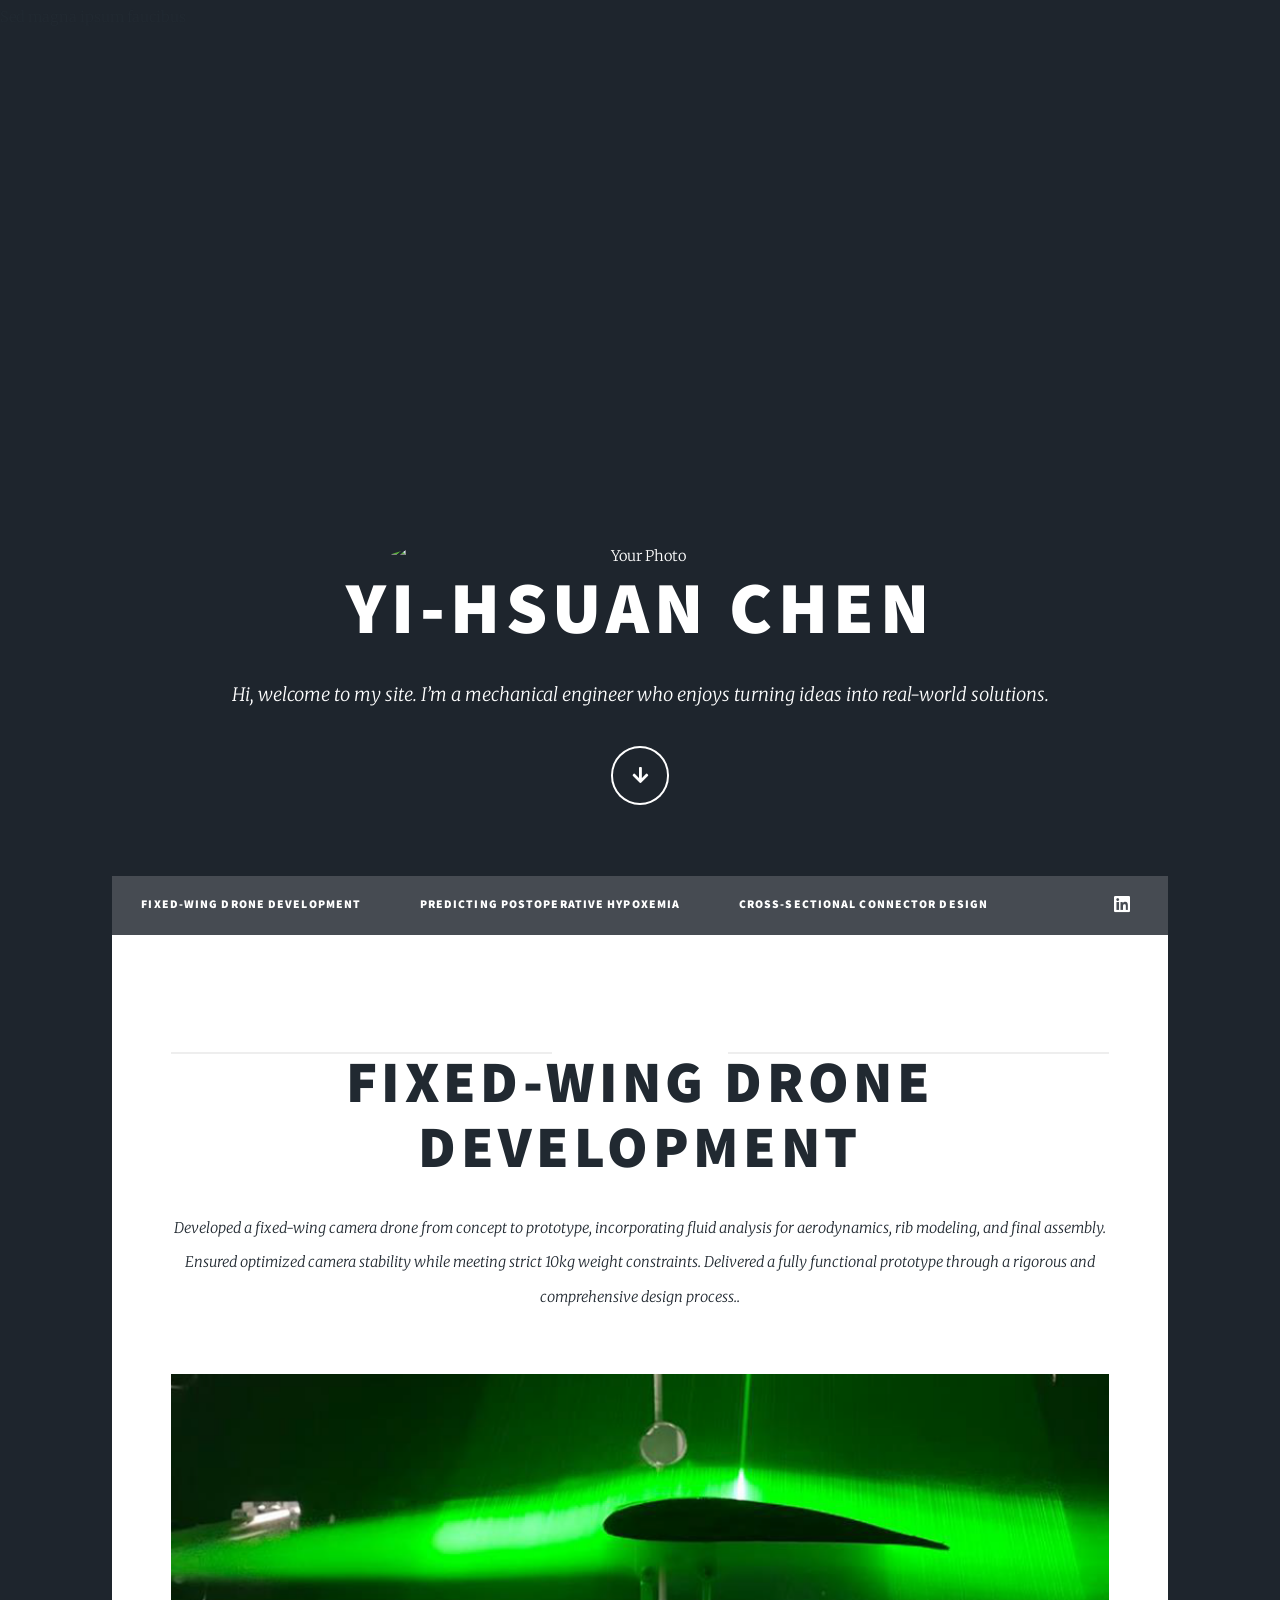
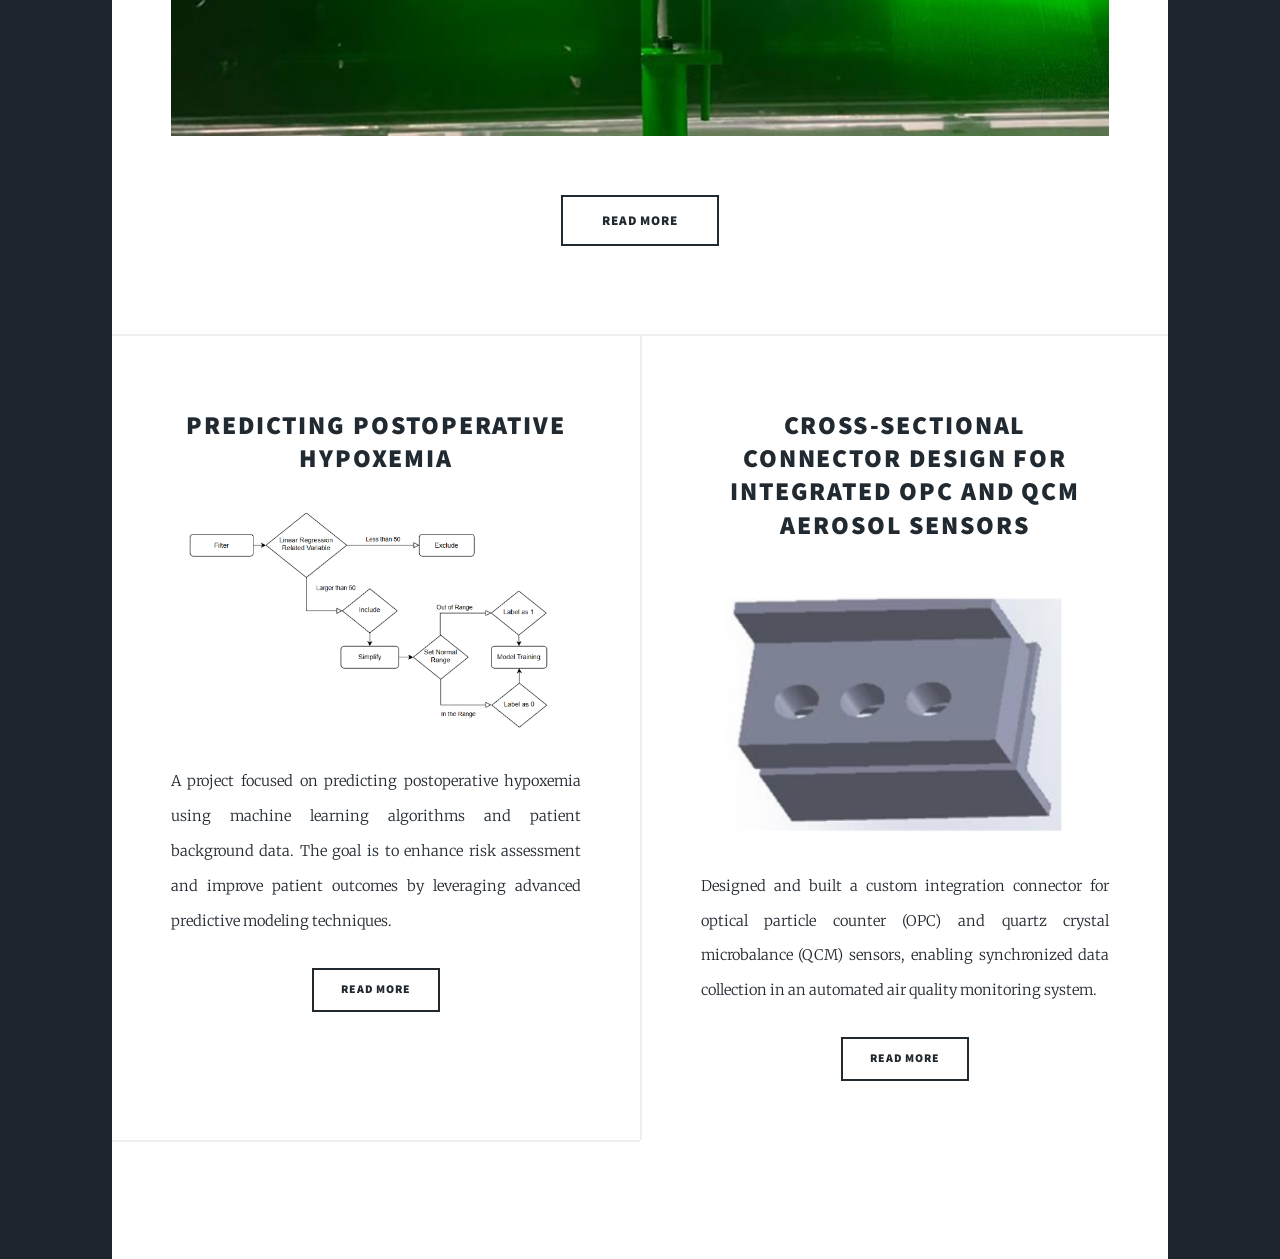
==== commit 4193a4eb: "Add files via upload" ====
--- a/index.html
+++ b/index.html
@@ -1,12 +1,12 @@
 <!DOCTYPE HTML>
 <!--
-	Massively by HTML5 UP
+	Massively byy HTML5 UP
 	html5up.net | @ajlkn
 	Free for personal and commercial use under the CCA 3.0 license (html5up.net/license)
 -->
 Sed magna ipsum faucibus<html>
 	<head>
-		<title>Massively by HTML5 UP</title>
+		<title>Serena.Mechanical</title>
 		<meta charset="utf-8" />
 		<meta name="viewport" content="width=device-width, initial-scale=1, user-scalable=no" />
 		<link rel="stylesheet" href="assets/css/main.css" />
@@ -20,7 +20,7 @@
 
 				<!-- Intro -->
 					<div id="intro">
-						<img src="images/me.png" alt="Your Photo" style="width: 500px; height: auto; border-radius: 50%;" />
+						<img src="images/me.jpg" alt="Your Photo" style="width: 500px; height: auto; border-radius: 50%;" />
 						<h1>Yi-Hsuan Chen<br />
 						</h1>
 						<p>Hi, welcome to my site. I’m a mechanical engineer who enjoys turning ideas into real-world solutions. </p>
